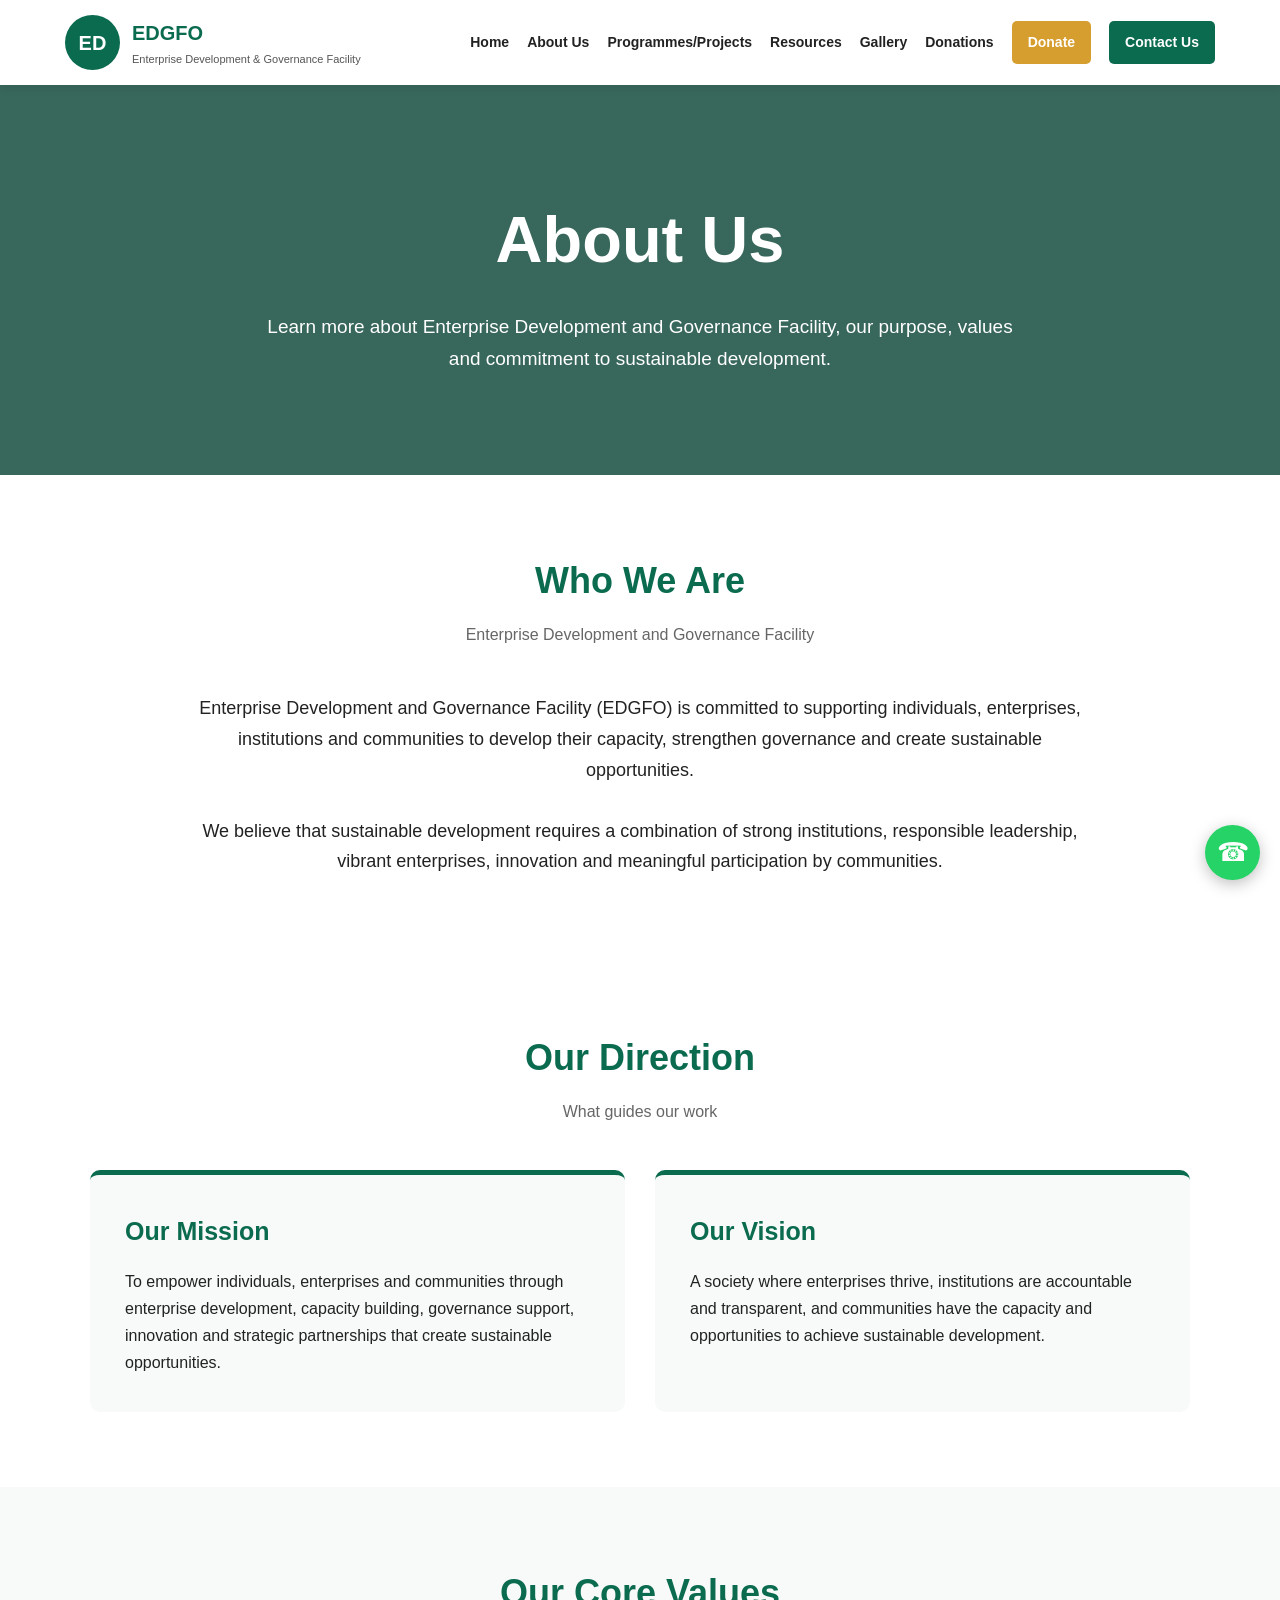
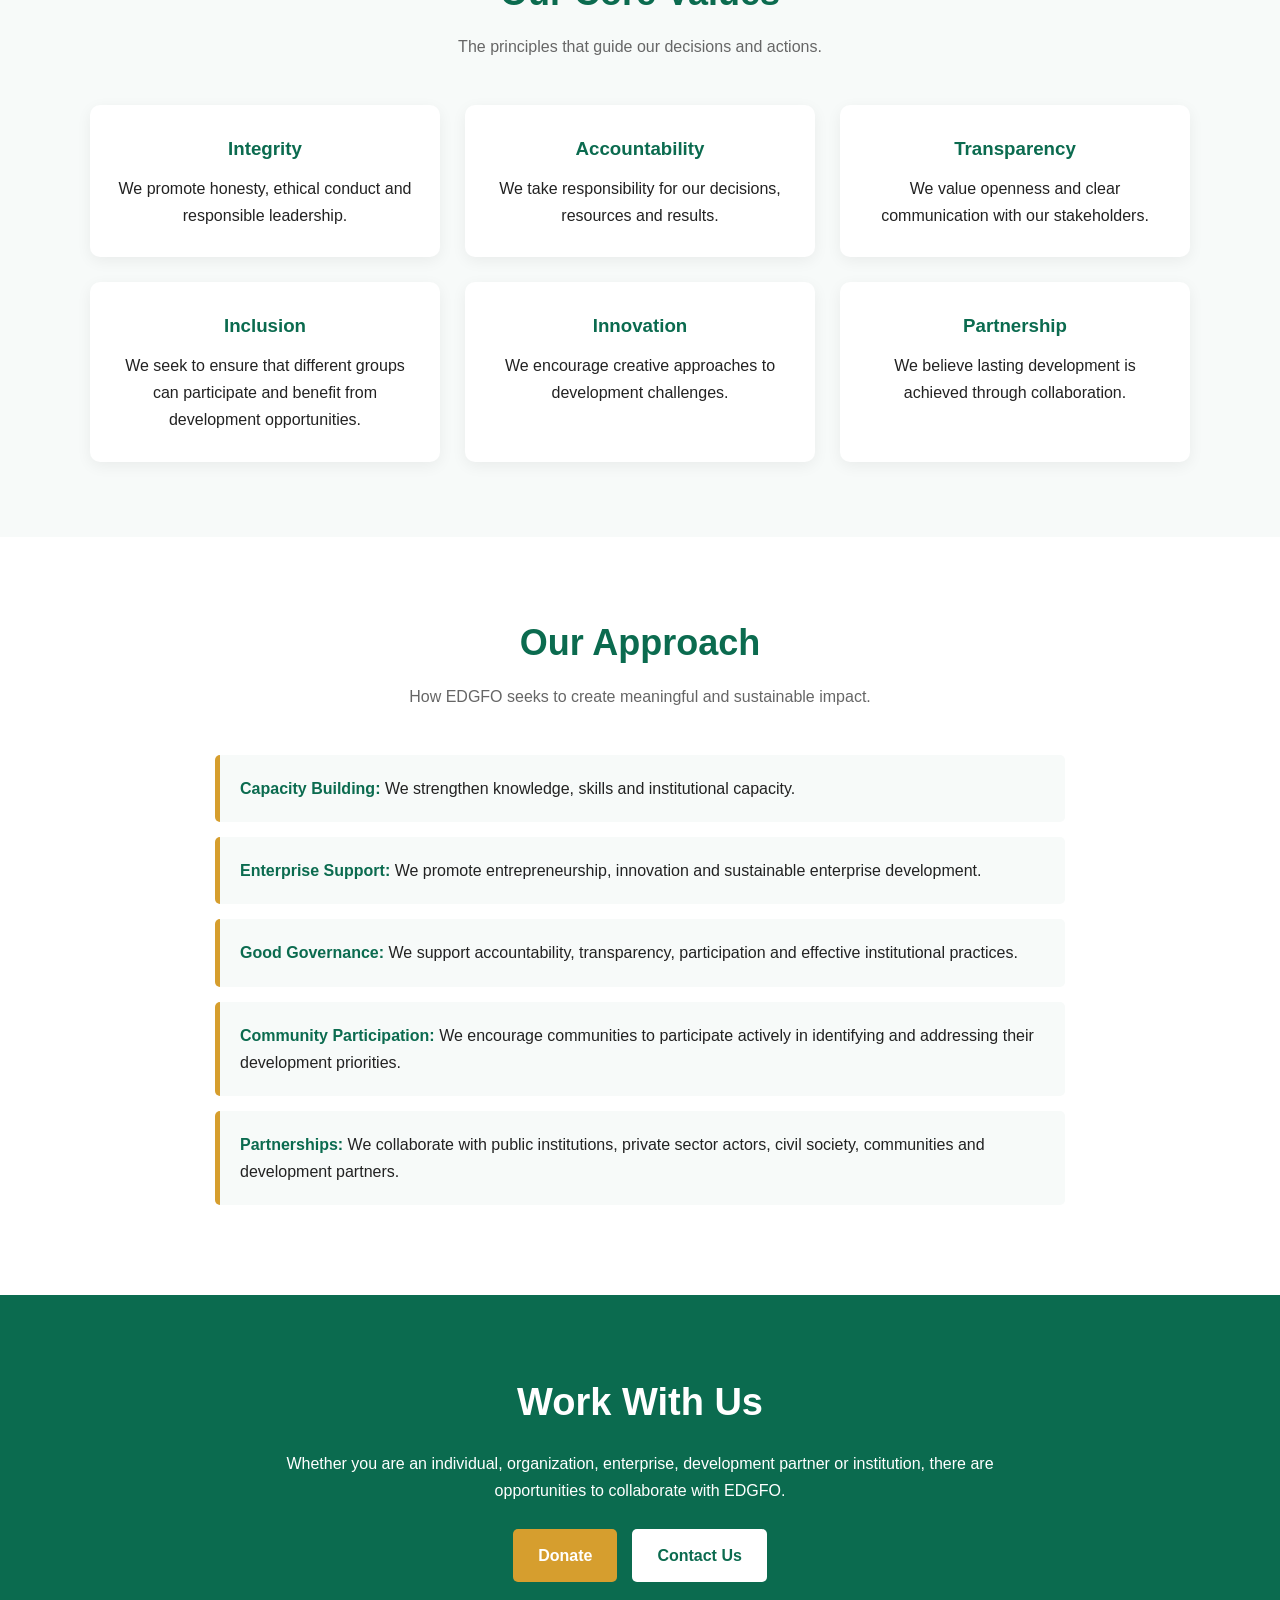
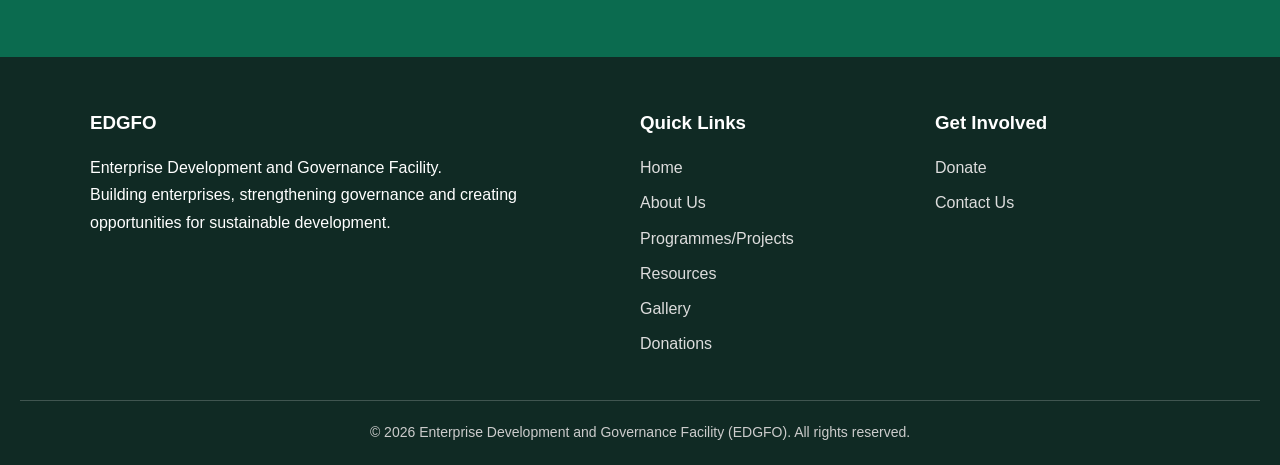
==== about us.html @ f031cdf5 "Create about us.html" ====
<!DOCTYPE html>
<html lang="en">
<head>
    <meta charset="UTF-8">
    <meta name="viewport" content="width=device-width, initial-scale=1.0">

    <title>About Us | EDGFO</title>

    <meta name="description" content="Learn about Enterprise Development and Governance Facility, our mission, vision, values and approach to sustainable development.">

    <style>
        * {
            margin: 0;
            padding: 0;
            box-sizing: border-box;
        }

        html {
            scroll-behavior: smooth;
        }

        body {
            font-family: Arial, Helvetica, sans-serif;
            line-height: 1.7;
            color: #222;
            background: #fff;
        }

        header {
            background: #fff;
            position: sticky;
            top: 0;
            z-index: 1000;
            box-shadow: 0 2px 10px rgba(0,0,0,0.08);
        }

        .header-container {
            max-width: 1200px;
            margin: auto;
            padding: 15px 25px;
            display: flex;
            align-items: center;
            justify-content: space-between;
        }

        .logo-area {
            display: flex;
            align-items: center;
            gap: 12px;
        }

        .logo {
            width: 55px;
            height: 55px;
            border-radius: 50%;
            background: #0b6b4f;
            color: white;
            display: flex;
            align-items: center;
            justify-content: center;
            font-size: 20px;
            font-weight: bold;
        }

        .brand {
            font-size: 20px;
            font-weight: bold;
            color: #0b6b4f;
        }

        .brand span {
            display: block;
            font-size: 11px;
            color: #555;
            font-weight: normal;
        }

        nav {
            display: flex;
            align-items: center;
            gap: 18px;
        }

        nav a {
            text-decoration: none;
            color: #222;
            font-weight: 600;
            font-size: 14px;
        }

        nav a:hover {
            color: #0b6b4f;
        }

        .cta {
            padding: 10px 16px;
            border-radius: 5px;
            color: white !important;
        }

        .donate {
            background: #d69e2e;
        }

        .contact {
            background: #0b6b4f;
        }

        .menu-toggle {
            display: none;
            font-size: 28px;
            cursor: pointer;
            border: none;
            background: transparent;
        }

        /* PAGE HERO */

        .page-hero {
            background:
                linear-gradient(rgba(0,60,45,0.78), rgba(0,60,45,0.78)),
                url("https://images.unsplash.com/photo-1529156069898-49953e39b3ac?auto=format&fit=crop&w=1600&q=80")
                center/cover no-repeat;

            color: white;
            text-align: center;
            padding: 100px 20px;
        }

        .page-hero h1 {
            font-size: clamp(40px, 6vw, 65px);
            margin-bottom: 15px;
        }

        .page-hero p {
            font-size: 19px;
            max-width: 750px;
            margin: auto;
        }

        /* GENERAL */

        section {
            padding: 75px 20px;
        }

        .container {
            max-width: 1100px;
            margin: auto;
        }

        .section-title {
            text-align: center;
            margin-bottom: 45px;
        }

        .section-title h2 {
            color: #0b6b4f;
            font-size: 36px;
            margin-bottom: 10px;
        }

        .section-title p {
            color: #666;
        }

        /* WHO WE ARE */

        .intro {
            background: #fff;
        }

        .intro-content {
            max-width: 900px;
            margin: auto;
            text-align: center;
            font-size: 18px;
        }

        /* MISSION VISION */

        .cards {
            display: grid;
            grid-template-columns: repeat(2, 1fr);
            gap: 30px;
        }

        .card {
            background: #f7faf9;
            padding: 35px;
            border-radius: 10px;
            border-top: 5px solid #0b6b4f;
        }

        .card h3 {
            color: #0b6b4f;
            font-size: 25px;
            margin-bottom: 15px;
        }

        /* VALUES */

        .values {
            background: #f7faf9;
        }

        .values-grid {
            display: grid;
            grid-template-columns: repeat(3, 1fr);
            gap: 25px;
        }

        .value {
            background: white;
            padding: 28px;
            text-align: center;
            border-radius: 10px;
            box-shadow: 0 4px 15px rgba(0,0,0,0.06);
        }

        .value h3 {
            color: #0b6b4f;
            margin-bottom: 10px;
        }

        /* APPROACH */

        .approach-list {
            max-width: 850px;
            margin: auto;
        }

        .approach-item {
            padding: 20px;
            margin-bottom: 15px;
            background: #f7faf9;
            border-left: 5px solid #d69e2e;
            border-radius: 5px;
        }

        .approach-item strong {
            color: #0b6b4f;
        }

        /* CTA */

        .cta-section {
            background: #0b6b4f;
            color: white;
            text-align: center;
        }

        .cta-section h2 {
            font-size: 38px;
            margin-bottom: 15px;
        }

        .cta-section p {
            max-width: 750px;
            margin: 0 auto 25px;
        }

        .cta-buttons {
            display: flex;
            justify-content: center;
            gap: 15px;
            flex-wrap: wrap;
        }

        .cta-buttons a {
            text-decoration: none;
            padding: 13px 25px;
            border-radius: 5px;
            font-weight: bold;
        }

        .cta-donate {
            background: #d69e2e;
            color: white;
        }

        .cta-contact {
            background: white;
            color: #0b6b4f;
        }

        /* FOOTER */

        footer {
            background: #102a24;
            color: white;
            padding: 50px 20px 20px;
        }

        .footer-grid {
            max-width: 1100px;
            margin: auto;
            display: grid;
            grid-template-columns: 2fr 1fr 1fr;
            gap: 40px;
        }

        footer h3 {
            margin-bottom: 15px;
        }

        footer a {
            color: #ddd;
            text-decoration: none;
            display: block;
            margin-bottom: 8px;
        }

        footer a:hover {
            color: white;
        }

        .copyright {
            text-align: center;
            border-top: 1px solid rgba(255,255,255,0.2);
            margin-top: 35px;
            padding-top: 20px;
            color: #ccc;
            font-size: 14px;
        }

        /* WHATSAPP */

        .whatsapp {
            position: fixed;
            right: 20px;
            bottom: 20px;
            width: 55px;
            height: 55px;
            border-radius: 50%;
            background: #25D366;
            color: white;
            display: flex;
            align-items: center;
            justify-content: center;
            text-decoration: none;
            font-size: 26px;
            z-index: 2000;
            box-shadow: 0 4px 15px rgba(0,0,0,0.25);
        }

        /* MOBILE */

        @media (max-width: 850px) {

            .menu-toggle {
                display: block;
            }

            nav {
                display: none;
                position: absolute;
                top: 85px;
                left: 0;
                width: 100%;
                background: white;
                padding: 20px;
                flex-direction: column;
                box-shadow: 0 5px 15px rgba(0,0,0,0.1);
            }

            nav.active {
                display: flex;
            }

            nav a {
                width: 100%;
                text-align: center;
                padding: 10px;
            }

            .cards,
            .values-grid,
            .footer-grid {
                grid-template-columns: 1fr;
            }

            .page-hero {
                padding: 80px 20px;
            }
        }
    </style>
</head>

<body>

<!-- HEADER -->

<header>

    <div class="header-container">

        <div class="logo-area">

            <div class="logo">ED</div>

            <div class="brand">
                EDGFO
                <span>Enterprise Development & Governance Facility</span>
            </div>

        </div>

        <button class="menu-toggle" onclick="toggleMenu()">☰</button>

        <nav id="mainNav">

            <a href="index.html">Home</a>

            <a href="about.html">About Us</a>

            <a href="programmes.html">Programmes/Projects</a>

            <a href="resources.html">Resources</a>

            <a href="gallery.html">Gallery</a>

            <a href="donations.html">Donations</a>

            <a href="donations.html" class="cta donate">Donate</a>

            <a href="contact.html" class="cta contact">Contact Us</a>

        </nav>

    </div>

</header>


<!-- PAGE HERO -->

<section class="page-hero">

    <h1>About Us</h1>

    <p>
        Learn more about Enterprise Development and Governance Facility,
        our purpose, values and commitment to sustainable development.
    </p>

</section>


<!-- WHO WE ARE -->

<section class="intro">

    <div class="container">

        <div class="section-title">

            <h2>Who We Are</h2>

            <p>Enterprise Development and Governance Facility</p>

        </div>

        <div class="intro-content">

            <p>
                Enterprise Development and Governance Facility (EDGFO) is
                committed to supporting individuals, enterprises,
                institutions and communities to develop their capacity,
                strengthen governance and create sustainable opportunities.
            </p>

            <br>

            <p>
                We believe that sustainable development requires a
                combination of strong institutions, responsible leadership,
                vibrant enterprises, innovation and meaningful participation
                by communities.
            </p>

        </div>

    </div>

</section>


<!-- MISSION AND VISION -->

<section>

    <div class="container">

        <div class="section-title">

            <h2>Our Direction</h2>

            <p>What guides our work</p>

        </div>

        <div class="cards">

            <div class="card">

                <h3>Our Mission</h3>

                <p>
                    To empower individuals, enterprises and communities
                    through enterprise development, capacity building,
                    governance support, innovation and strategic partnerships
                    that create sustainable opportunities.
                </p>

            </div>

            <div class="card">

                <h3>Our Vision</h3>

                <p>
                    A society where enterprises thrive, institutions are
                    accountable and transparent, and communities have the
                    capacity and opportunities to achieve sustainable
                    development.
                </p>

            </div>

        </div>

    </div>

</section>


<!-- VALUES -->

<section class="values">

    <div class="container">

        <div class="section-title">

            <h2>Our Core Values</h2>

            <p>
                The principles that guide our decisions and actions.
            </p>

        </div>

        <div class="values-grid">

            <div class="value">
                <h3>Integrity</h3>
                <p>
                    We promote honesty, ethical conduct and responsible
                    leadership.
                </p>
            </div>

            <div class="value">
                <h3>Accountability</h3>
                <p>
                    We take responsibility for our decisions, resources
                    and results.
                </p>
            </div>

            <div class="value">
                <h3>Transparency</h3>
                <p>
                    We value openness and clear communication with our
                    stakeholders.
                </p>
            </div>

            <div class="value">
                <h3>Inclusion</h3>
                <p>
                    We seek to ensure that different groups can participate
                    and benefit from development opportunities.
                </p>
            </div>

            <div class="value">
                <h3>Innovation</h3>
                <p>
                    We encourage creative approaches to development
                    challenges.
                </p>
            </div>

            <div class="value">
                <h3>Partnership</h3>
                <p>
                    We believe lasting development is achieved through
                    collaboration.
                </p>
            </div>

        </div>

    </div>

</section>


<!-- OUR APPROACH -->

<section>

    <div class="container">

        <div class="section-title">

            <h2>Our Approach</h2>

            <p>
                How EDGFO seeks to create meaningful and sustainable impact.
            </p>

        </div>

        <div class="approach-list">

            <div class="approach-item">
                <strong>Capacity Building:</strong>
                We strengthen knowledge, skills and institutional capacity.
            </div>

            <div class="approach-item">
                <strong>Enterprise Support:</strong>
                We promote entrepreneurship, innovation and sustainable
                enterprise development.
            </div>

            <div class="approach-item">
                <strong>Good Governance:</strong>
                We support accountability, transparency, participation and
                effective institutional practices.
            </div>

            <div class="approach-item">
                <strong>Community Participation:</strong>
                We encourage communities to participate actively in
                identifying and addressing their development priorities.
            </div>

            <div class="approach-item">
                <strong>Partnerships:</strong>
                We collaborate with public institutions, private sector
                actors, civil society, communities and development partners.
            </div>

        </div>

    </div>

</section>


<!-- CTA -->

<section class="cta-section">

    <div class="container">

        <h2>Work With Us</h2>

        <p>
            Whether you are an individual, organization, enterprise,
            development partner or institution, there are opportunities
            to collaborate with EDGFO.
        </p>

        <div class="cta-buttons">

            <a href="donations.html" class="cta-donate">
                Donate
            </a>

            <a href="contact.html" class="cta-contact">
                Contact Us
            </a>

        </div>

    </div>

</section>


<!-- FOOTER -->

<footer>

    <div class="footer-grid">

        <div>

            <h3>EDGFO</h3>

            <p>
                Enterprise Development and Governance Facility.
            </p>

            <p>
                Building enterprises, strengthening governance and creating
                opportunities for sustainable development.
            </p>

        </div>

        <div>

            <h3>Quick Links</h3>

            <a href="index.html">Home</a>
            <a href="about.html">About Us</a>
            <a href="programmes.html">Programmes/Projects</a>
            <a href="resources.html">Resources</a>
            <a href="gallery.html">Gallery</a>
            <a href="donations.html">Donations</a>

        </div>

        <div>

            <h3>Get Involved</h3>

            <a href="donations.html">Donate</a>
            <a href="contact.html">Contact Us</a>

        </div>

    </div>

    <div class="copyright">

        © 2026 Enterprise Development and Governance Facility (EDGFO).
        All rights reserved.

    </div>

</footer>


<!-- WHATSAPP -->

<a
    class="whatsapp"
    href="https://wa.me/"
    target="_blank"
    aria-label="Contact EDGFO on WhatsApp"
>
    ☎
</a>


<script>

function toggleMenu() {

    const nav = document.getElementById("mainNav");

    nav.classList.toggle("active");

}

</script>

</body>
</html>
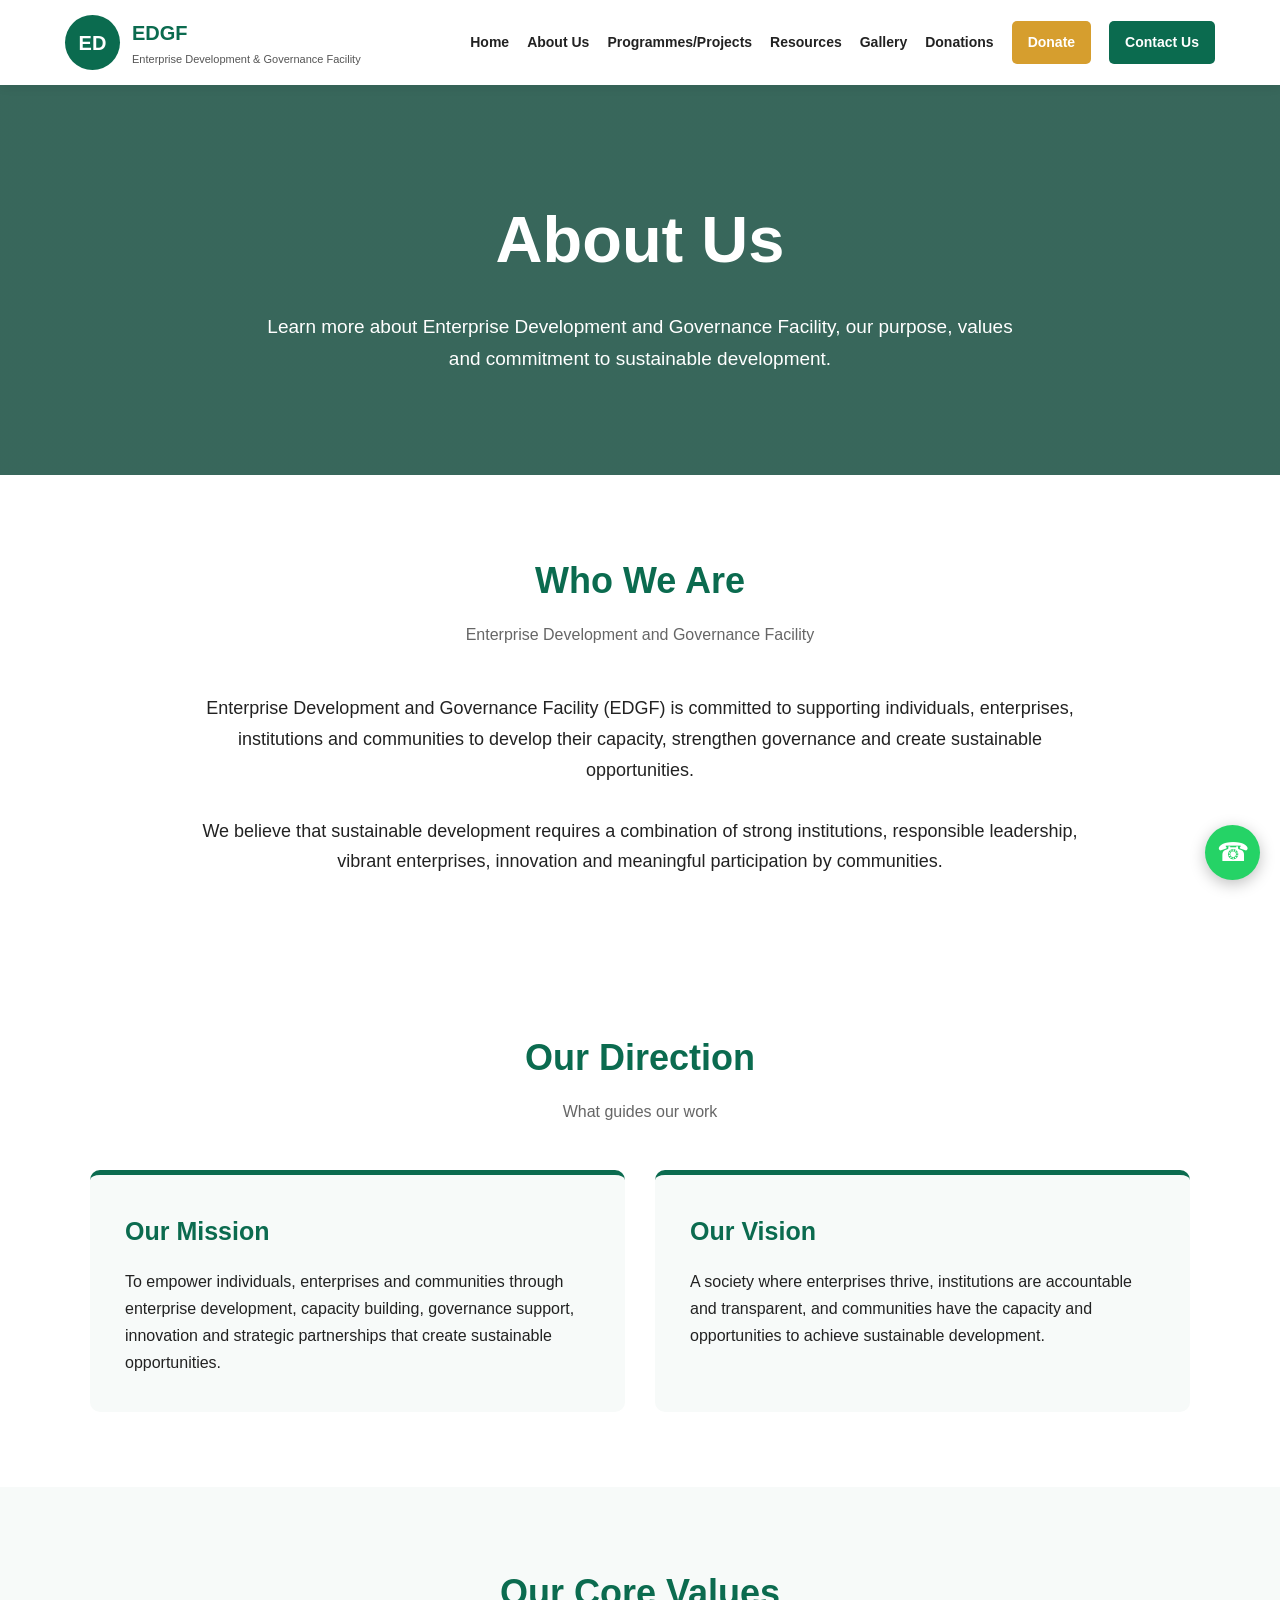
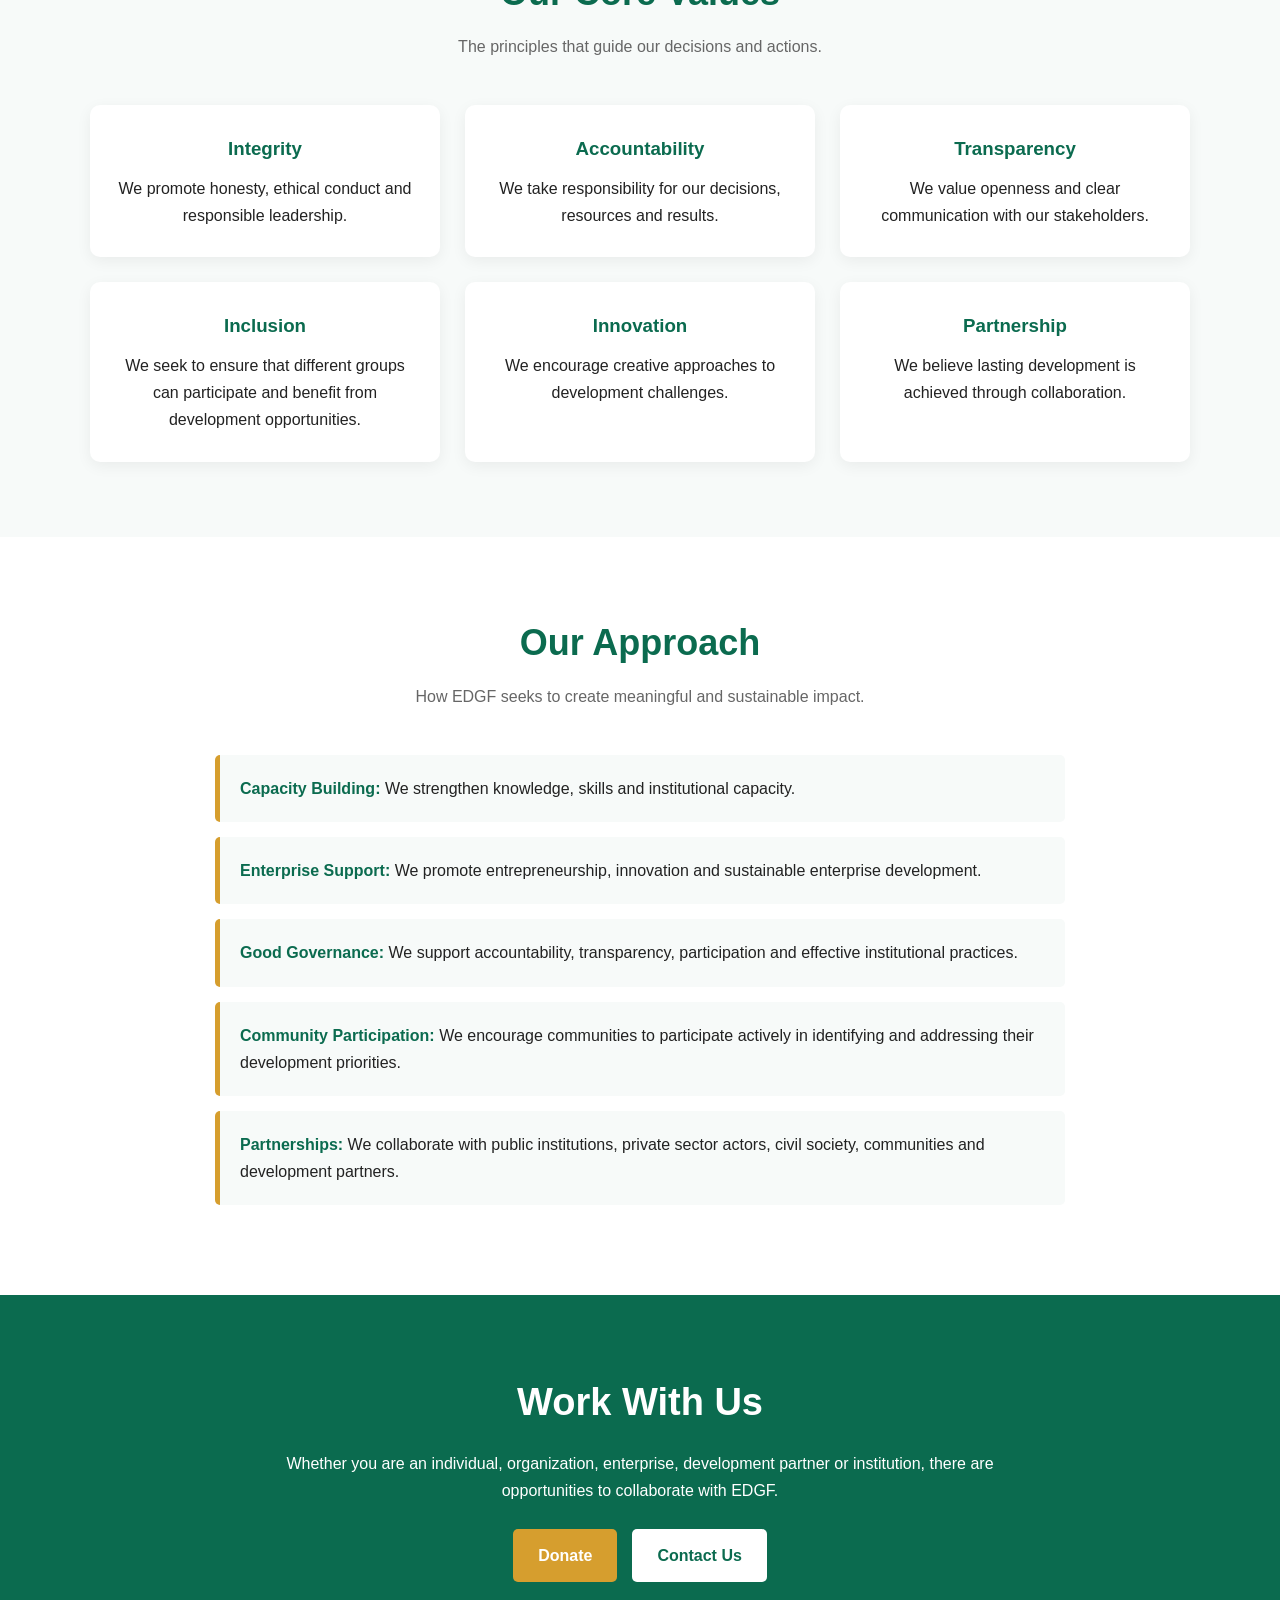
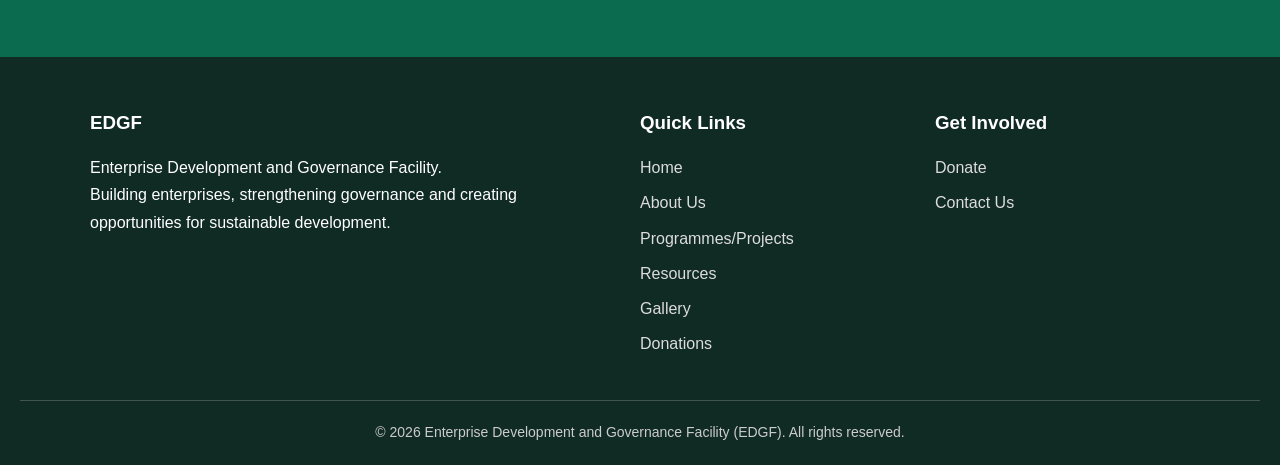
==== commit 6caff63f: "Update about us.html" ====
--- a/about us.html
+++ b/about us.html
@@ -4,7 +4,7 @@
     <meta charset="UTF-8">
     <meta name="viewport" content="width=device-width, initial-scale=1.0">
 
-    <title>About Us | EDGFO</title>
+    <title>About Us | EDGF</title>
 
     <meta name="description" content="Learn about Enterprise Development and Governance Facility, our mission, vision, values and approach to sustainable development.">
 
@@ -400,7 +400,7 @@
             <div class="logo">ED</div>
 
             <div class="brand">
-                EDGFO
+                EDGF
                 <span>Enterprise Development & Governance Facility</span>
             </div>
 
@@ -464,7 +464,7 @@
         <div class="intro-content">
 
             <p>
-                Enterprise Development and Governance Facility (EDGFO) is
+                Enterprise Development and Governance Facility (EDGF) is
                 committed to supporting individuals, enterprises,
                 institutions and communities to develop their capacity,
                 strengthen governance and create sustainable opportunities.
@@ -619,7 +619,7 @@
             <h2>Our Approach</h2>
 
             <p>
-                How EDGFO seeks to create meaningful and sustainable impact.
+                How EDGF seeks to create meaningful and sustainable impact.
             </p>
 
         </div>
@@ -673,7 +673,7 @@
         <p>
             Whether you are an individual, organization, enterprise,
             development partner or institution, there are opportunities
-            to collaborate with EDGFO.
+            to collaborate with EDGF.
         </p>
 
         <div class="cta-buttons">
@@ -701,7 +701,7 @@
 
         <div>
 
-            <h3>EDGFO</h3>
+            <h3>EDGF</h3>
 
             <p>
                 Enterprise Development and Governance Facility.
@@ -740,7 +740,7 @@
 
     <div class="copyright">
 
-        © 2026 Enterprise Development and Governance Facility (EDGFO).
+        © 2026 Enterprise Development and Governance Facility (EDGF).
         All rights reserved.
 
     </div>
@@ -754,7 +754,7 @@
     class="whatsapp"
     href="https://wa.me/"
     target="_blank"
-    aria-label="Contact EDGFO on WhatsApp"
+    aria-label="Contact EDGF on WhatsApp"
 >
     ☎
 </a>
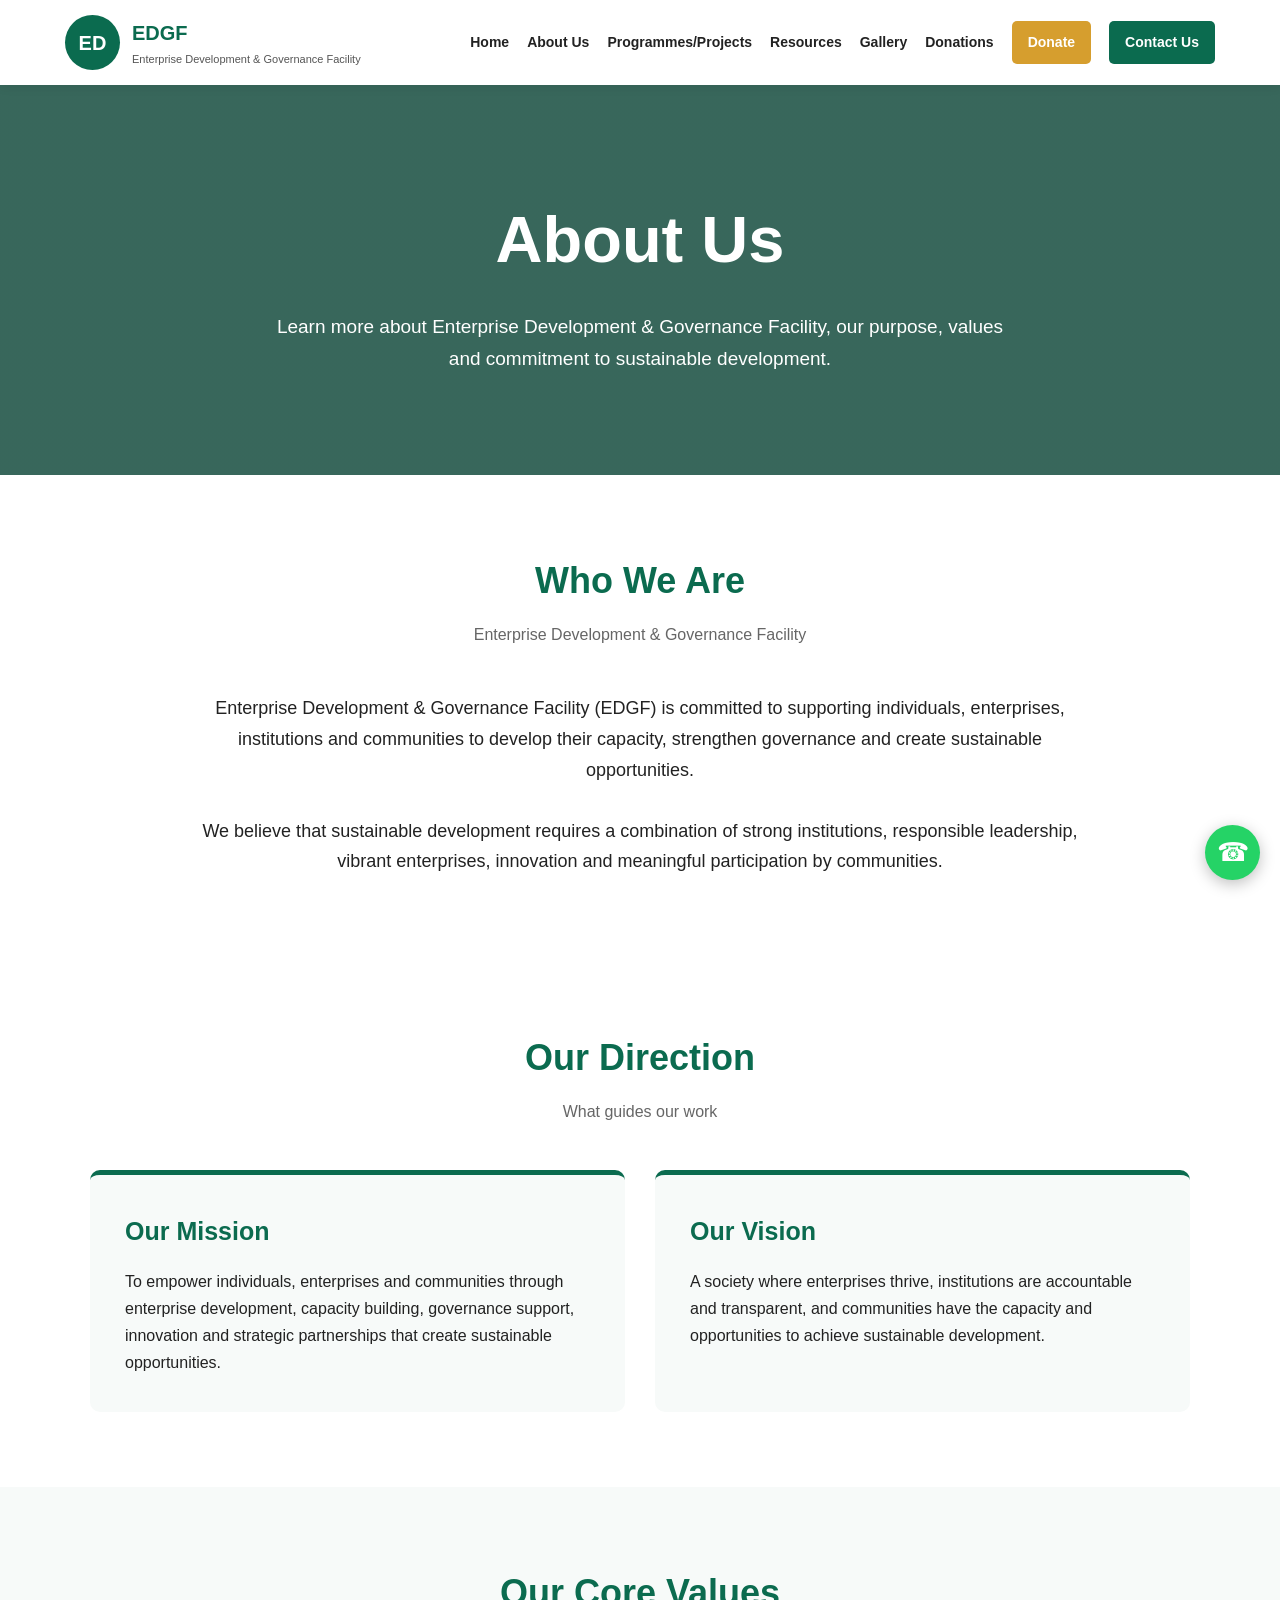
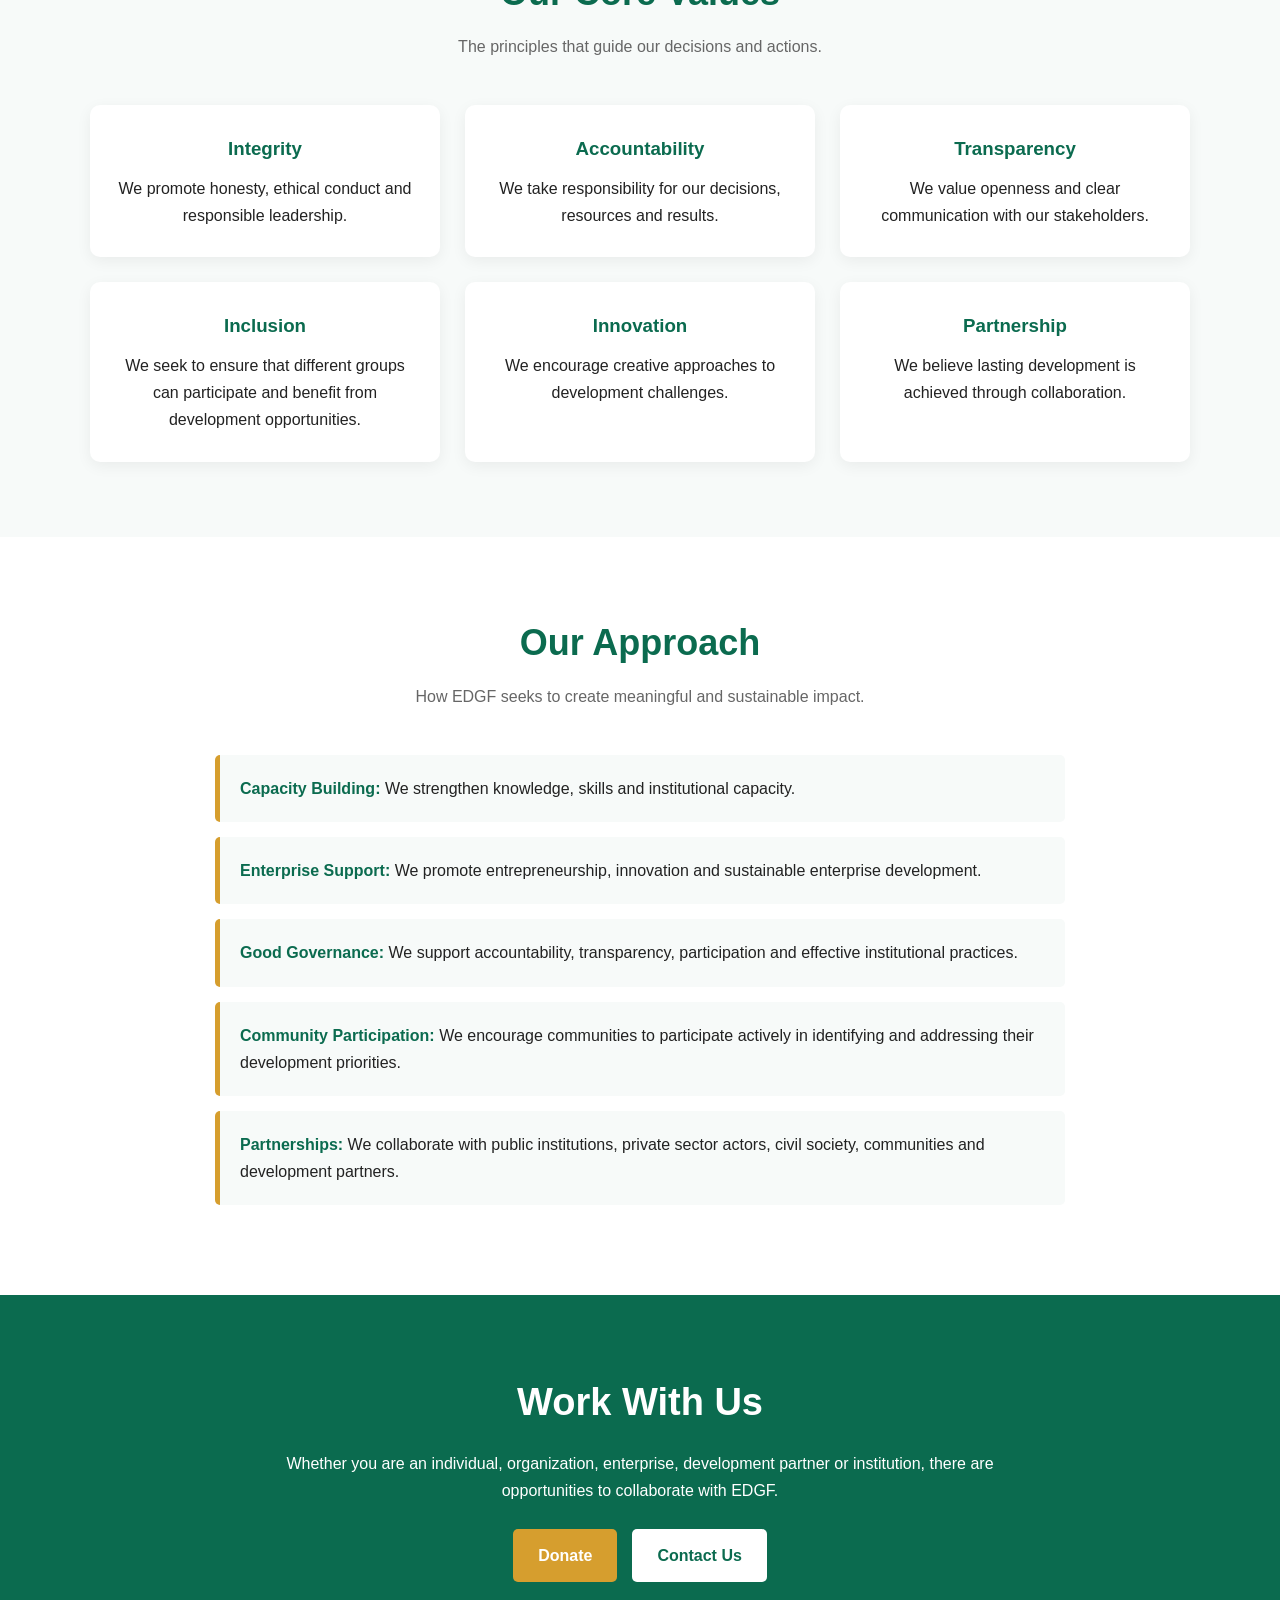
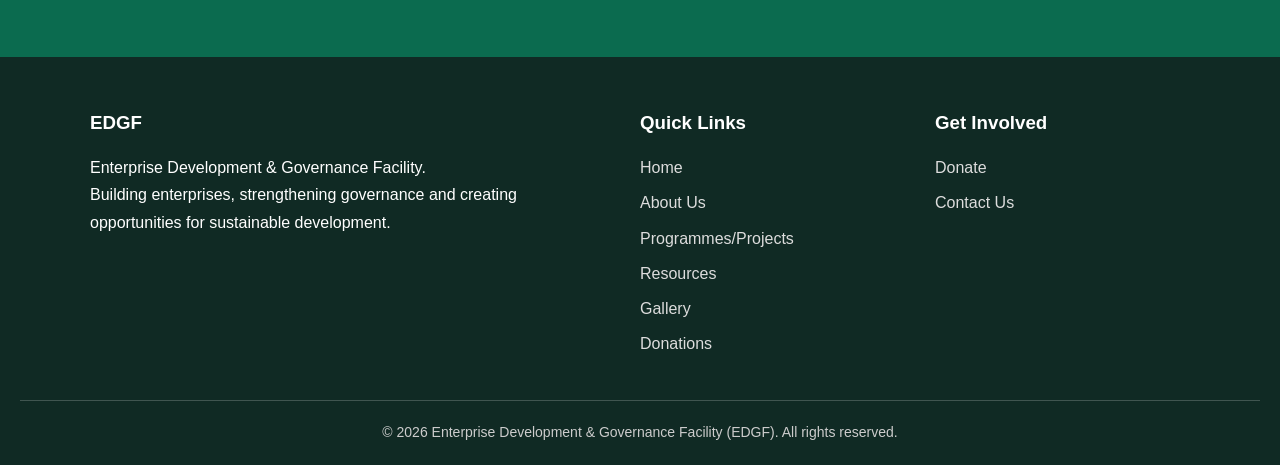
==== commit e23ada30: "Update about us.html" ====
--- a/about us.html
+++ b/about us.html
@@ -6,7 +6,7 @@
 
     <title>About Us | EDGF</title>
 
-    <meta name="description" content="Learn about Enterprise Development and Governance Facility, our mission, vision, values and approach to sustainable development.">
+    <meta name="description" content="Learn about Enterprise Development & Governance Facility, our mission, vision, values and approach to sustainable development.">
 
     <style>
         * {
@@ -440,7 +440,7 @@
     <h1>About Us</h1>
 
     <p>
-        Learn more about Enterprise Development and Governance Facility,
+        Learn more about Enterprise Development & Governance Facility,
         our purpose, values and commitment to sustainable development.
     </p>
 
@@ -457,14 +457,14 @@
 
             <h2>Who We Are</h2>
 
-            <p>Enterprise Development and Governance Facility</p>
+            <p>Enterprise Development & Governance Facility</p>
 
         </div>
 
         <div class="intro-content">
 
             <p>
-                Enterprise Development and Governance Facility (EDGF) is
+                Enterprise Development & Governance Facility (EDGF) is
                 committed to supporting individuals, enterprises,
                 institutions and communities to develop their capacity,
                 strengthen governance and create sustainable opportunities.
@@ -704,7 +704,7 @@
             <h3>EDGF</h3>
 
             <p>
-                Enterprise Development and Governance Facility.
+                Enterprise Development & Governance Facility.
             </p>
 
             <p>
@@ -740,7 +740,7 @@
 
     <div class="copyright">
 
-        © 2026 Enterprise Development and Governance Facility (EDGF).
+        © 2026 Enterprise Development & Governance Facility (EDGF).
         All rights reserved.
 
     </div>
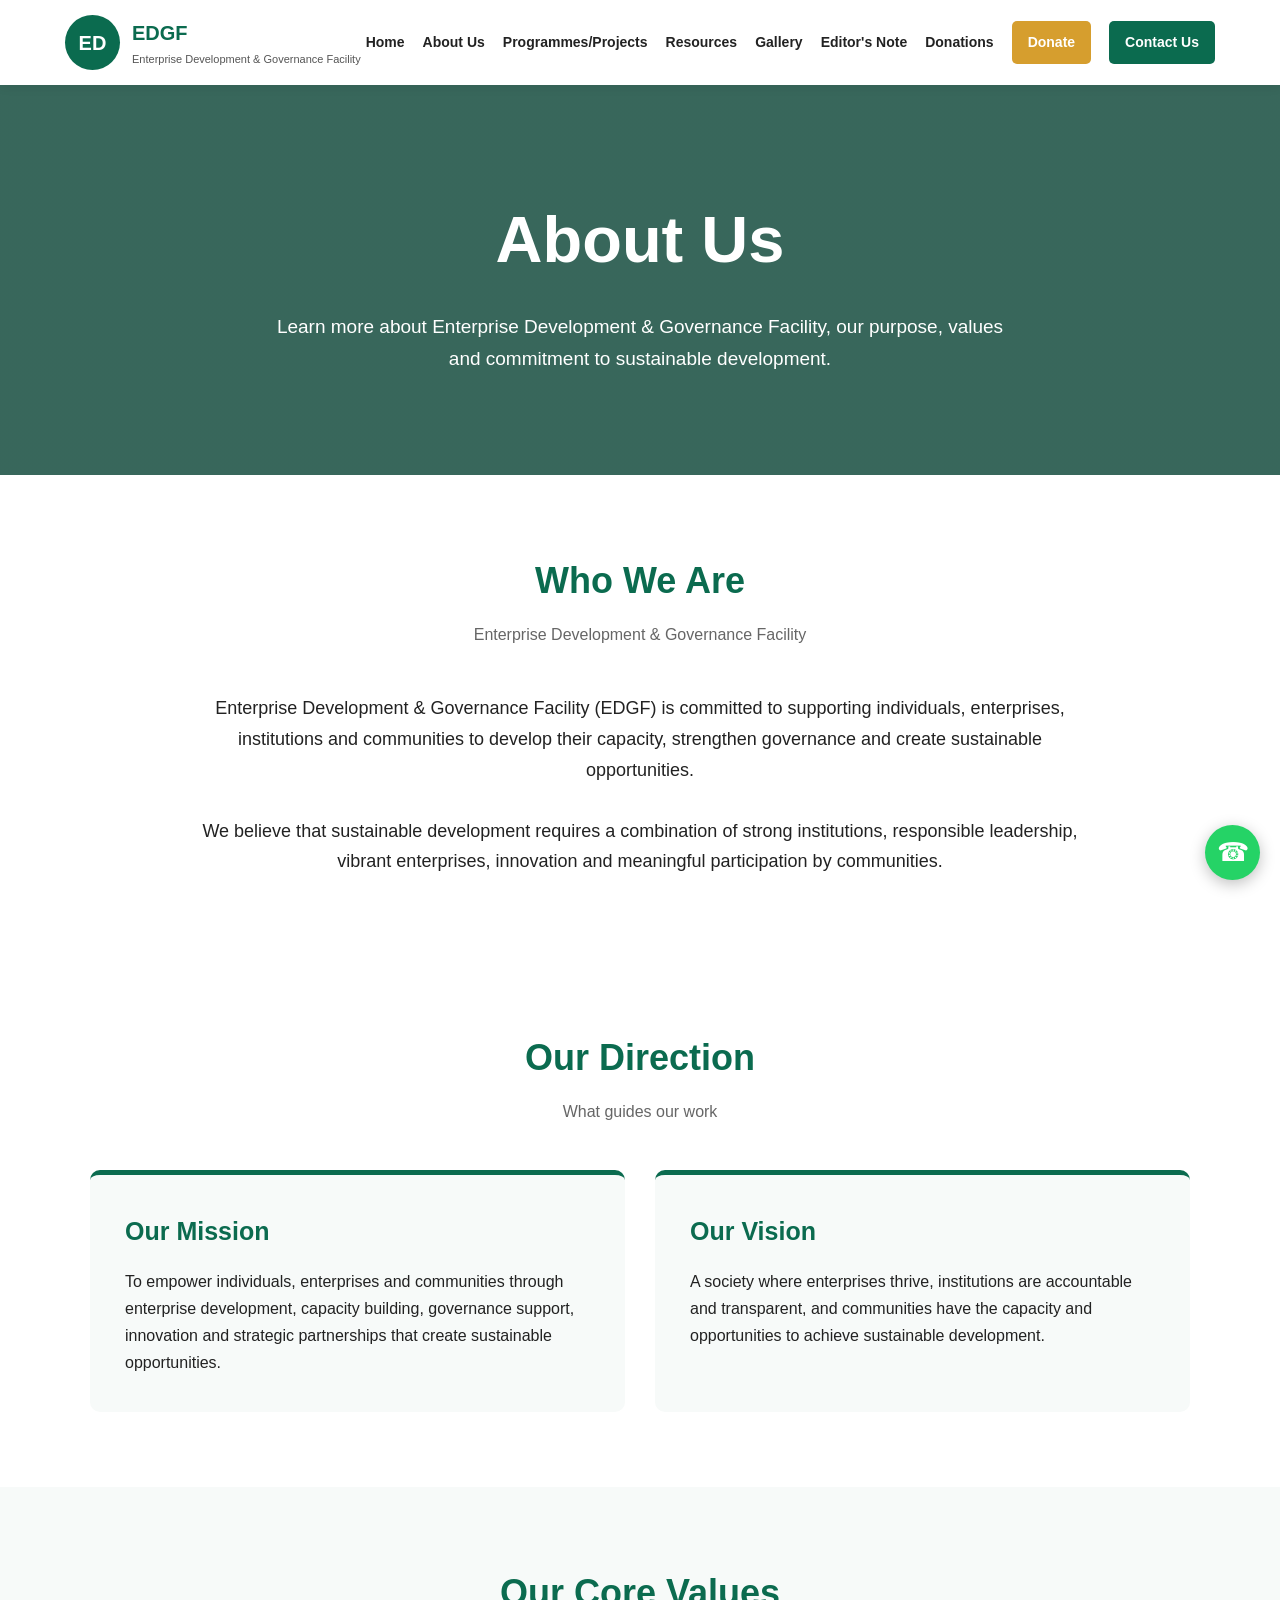
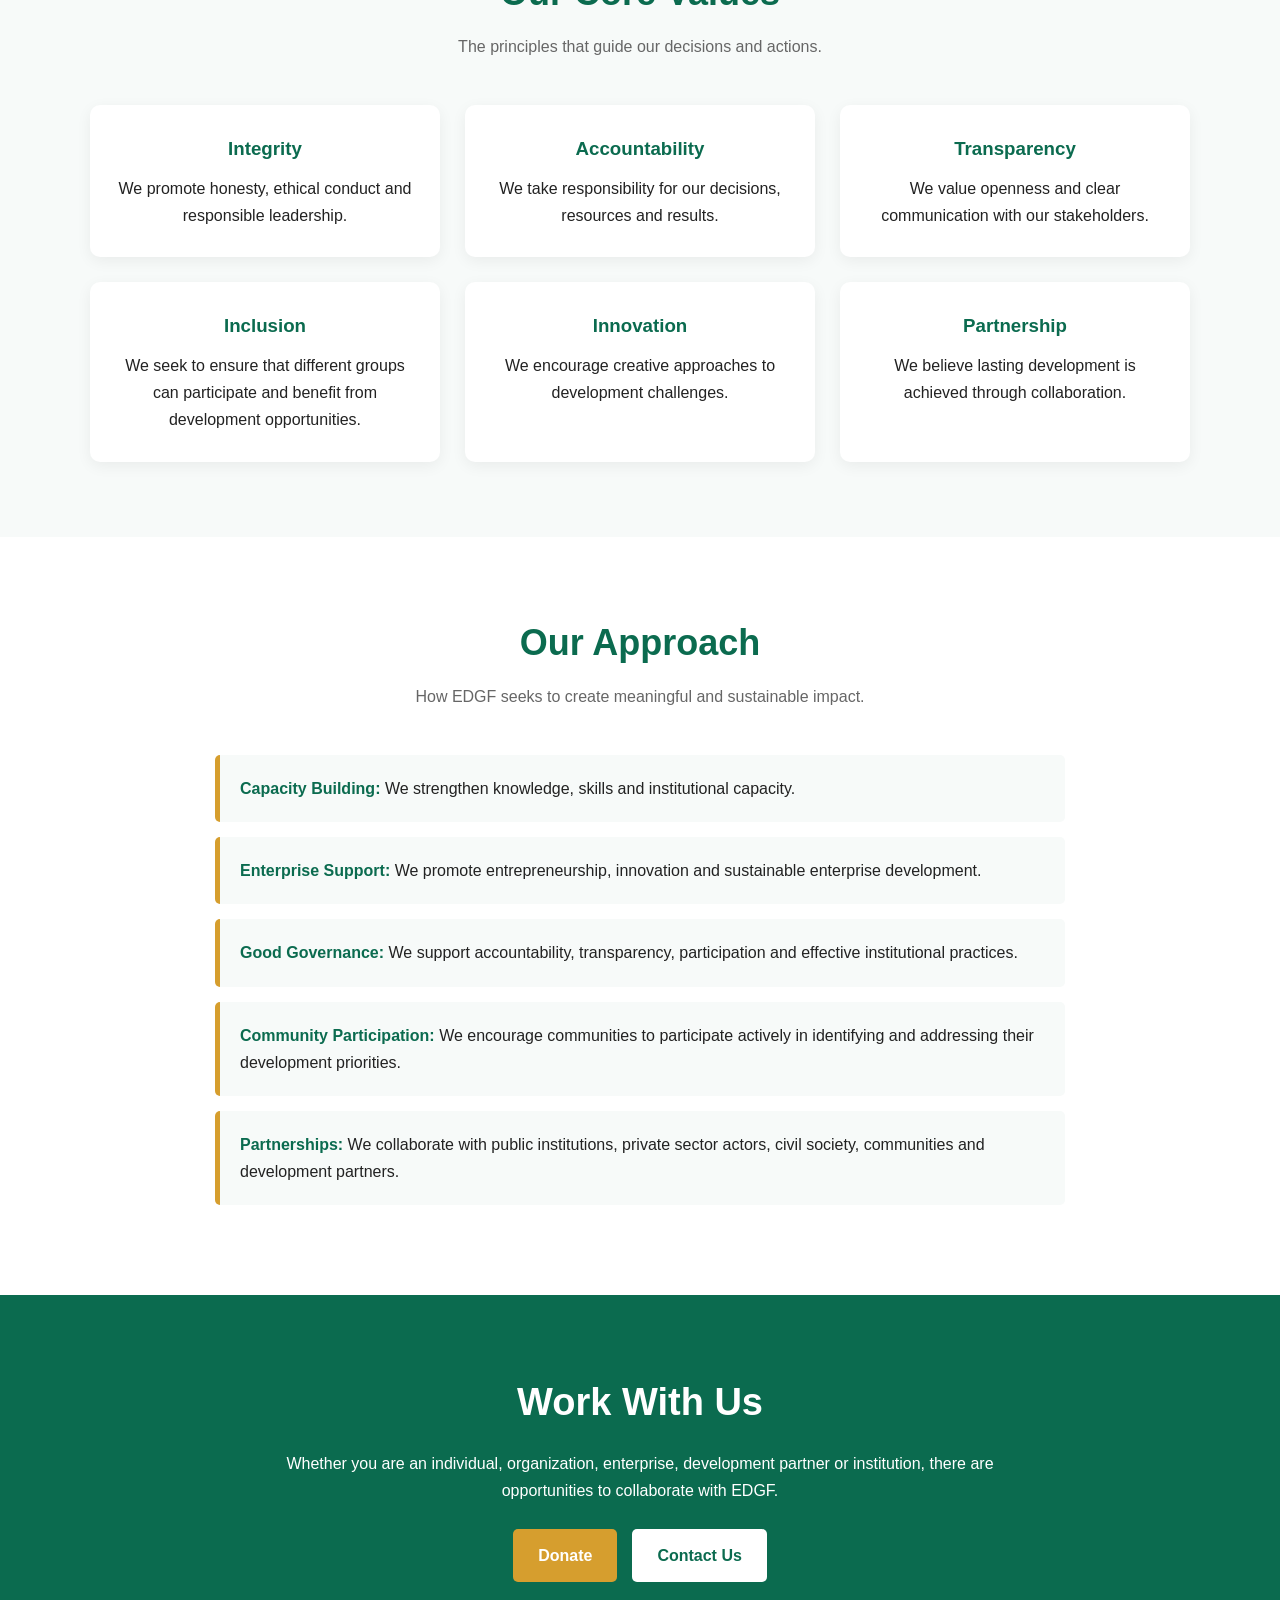
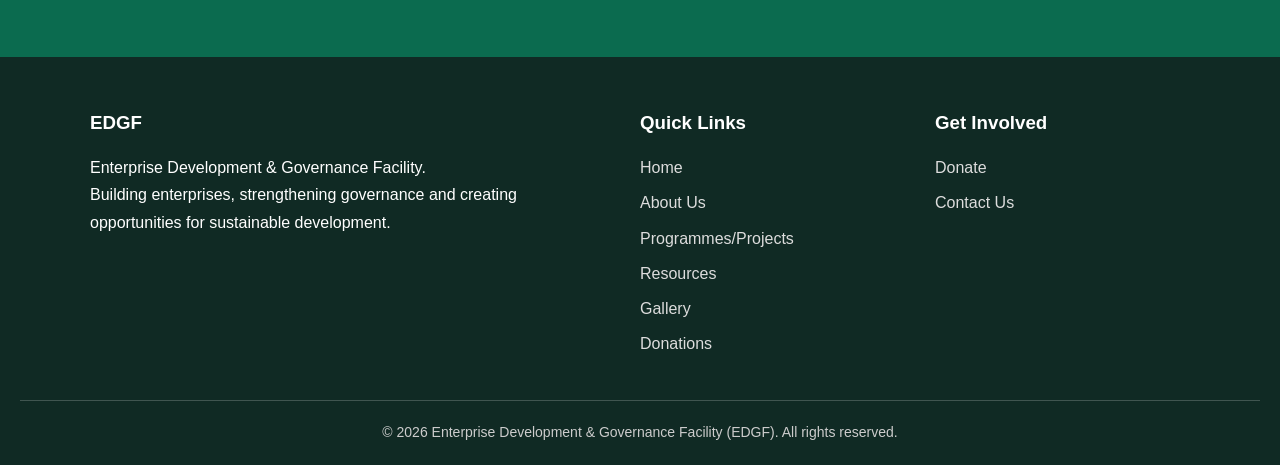
==== commit 879ddf6c: "Update about us.html" ====
--- a/about us.html
+++ b/about us.html
@@ -419,7 +419,9 @@
             <a href="resources.html">Resources</a>
 
             <a href="gallery.html">Gallery</a>
-
+            
+            <a href="editors-note.html">Editor's Note</a>
+            
             <a href="donations.html">Donations</a>
 
             <a href="donations.html" class="cta donate">Donate</a>
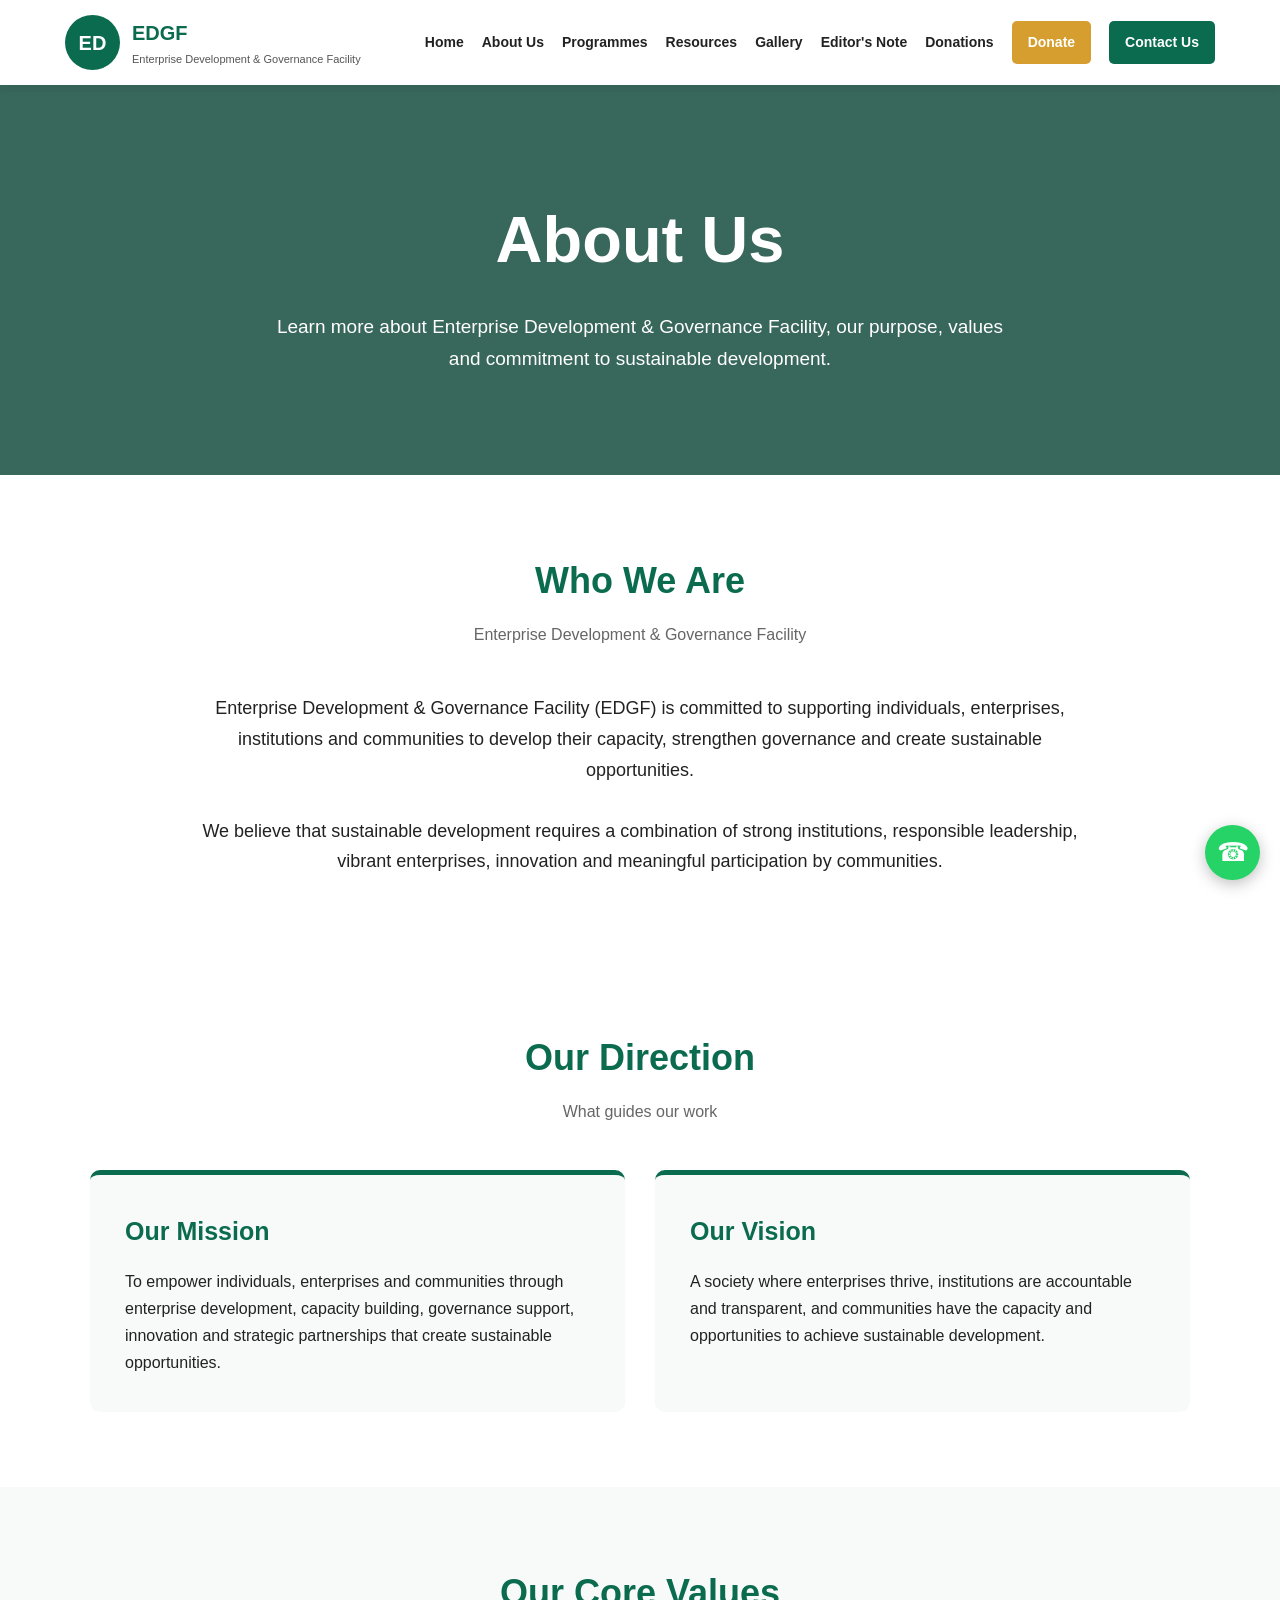
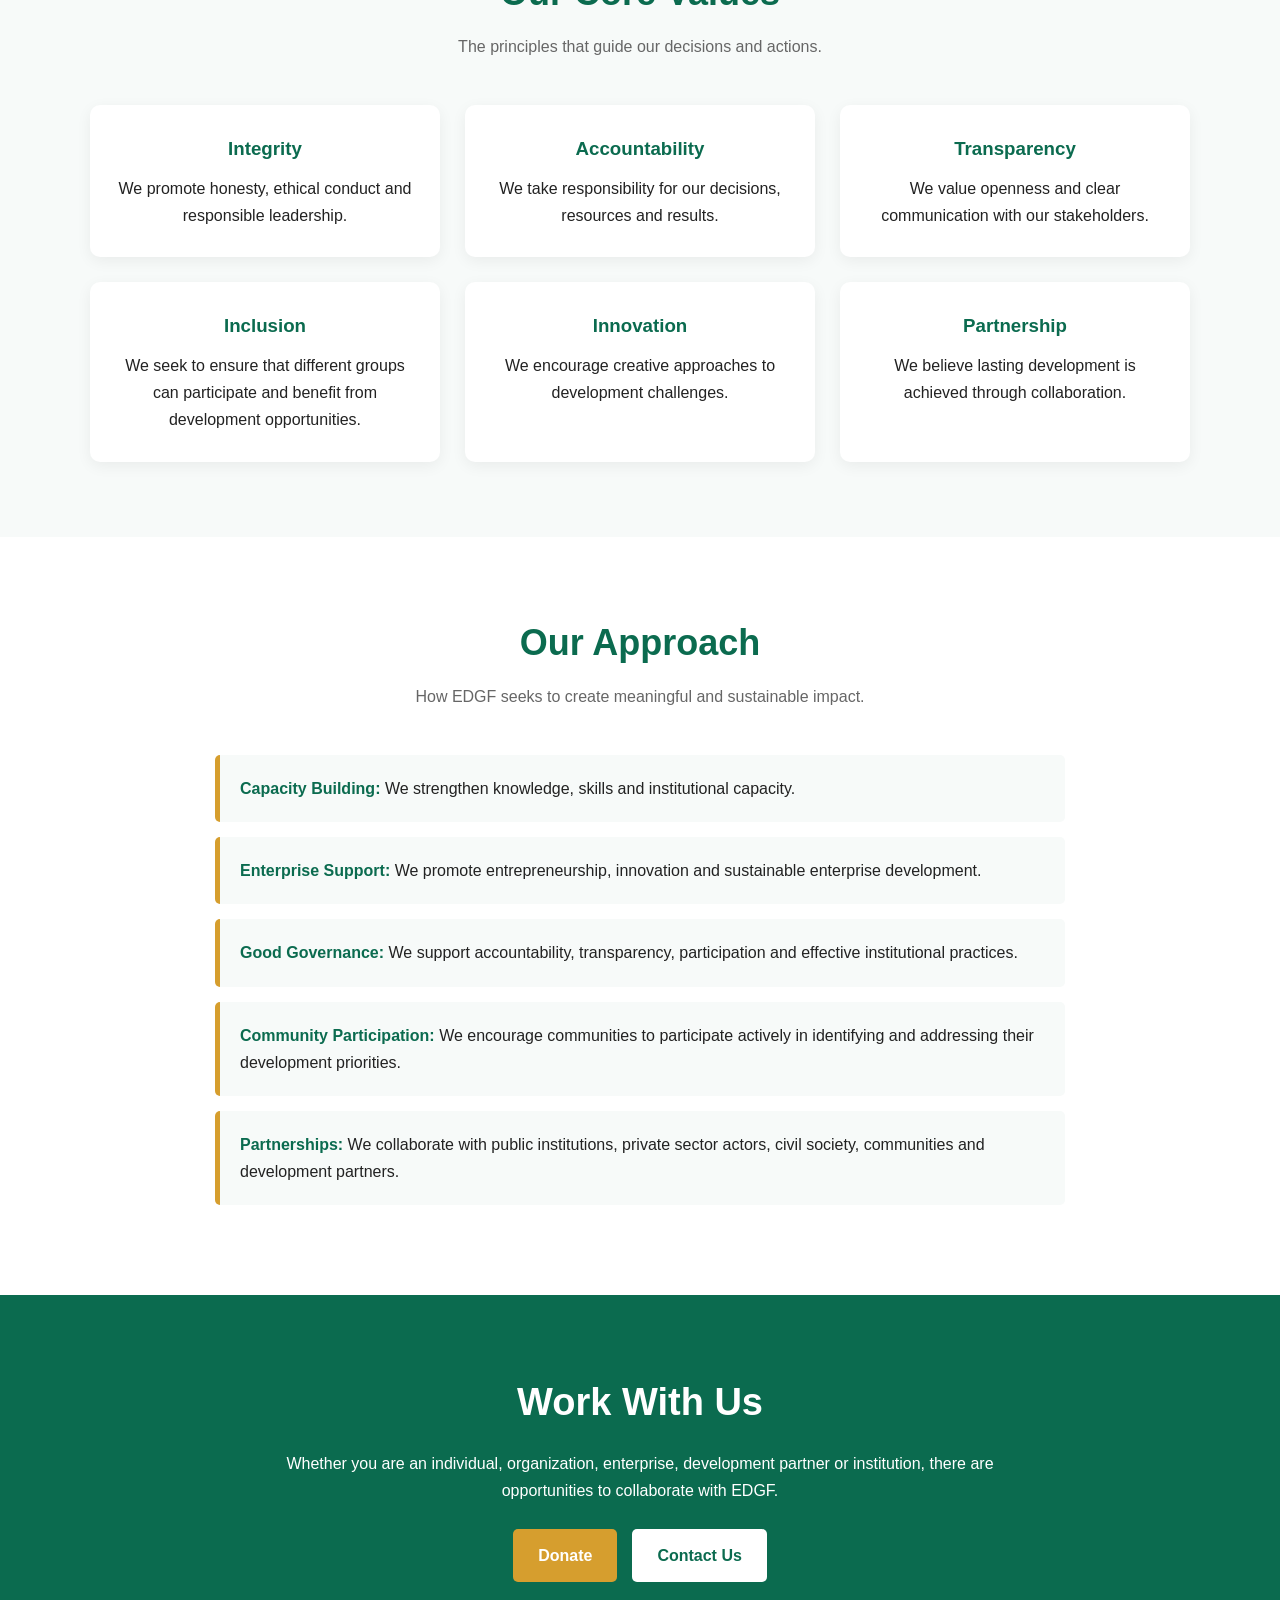
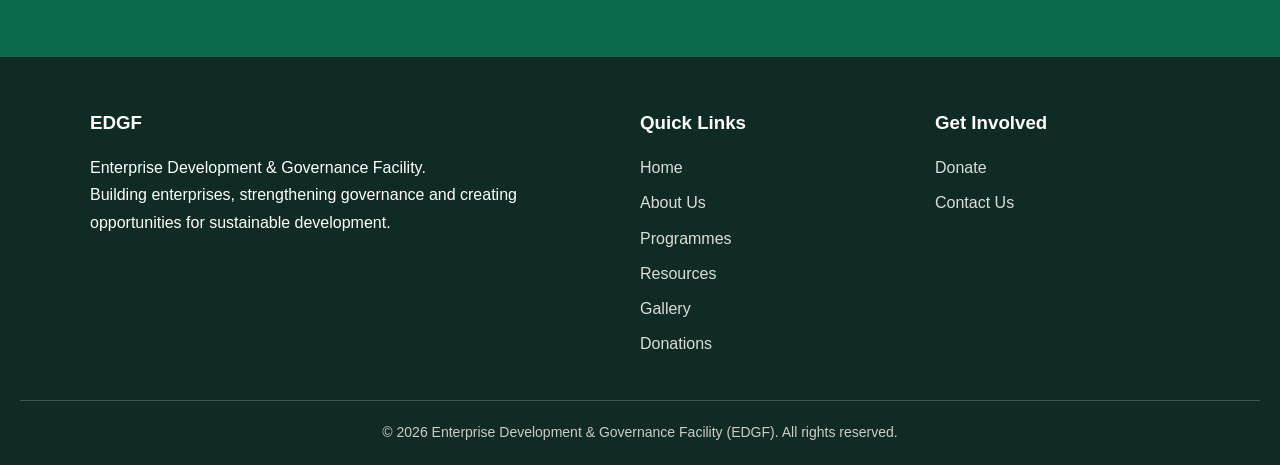
==== commit a04fe88a: "Simplify link text for Programmes section" ====
--- a/about us.html
+++ b/about us.html
@@ -414,7 +414,7 @@
 
             <a href="about.html">About Us</a>
 
-            <a href="programmes.html">Programmes/Projects</a>
+            <a href="programmes.html">Programmes</a>
 
             <a href="resources.html">Resources</a>
 
@@ -722,7 +722,7 @@
 
             <a href="index.html">Home</a>
             <a href="about.html">About Us</a>
-            <a href="programmes.html">Programmes/Projects</a>
+            <a href="programmes.html">Programmes</a>
             <a href="resources.html">Resources</a>
             <a href="gallery.html">Gallery</a>
             <a href="donations.html">Donations</a>
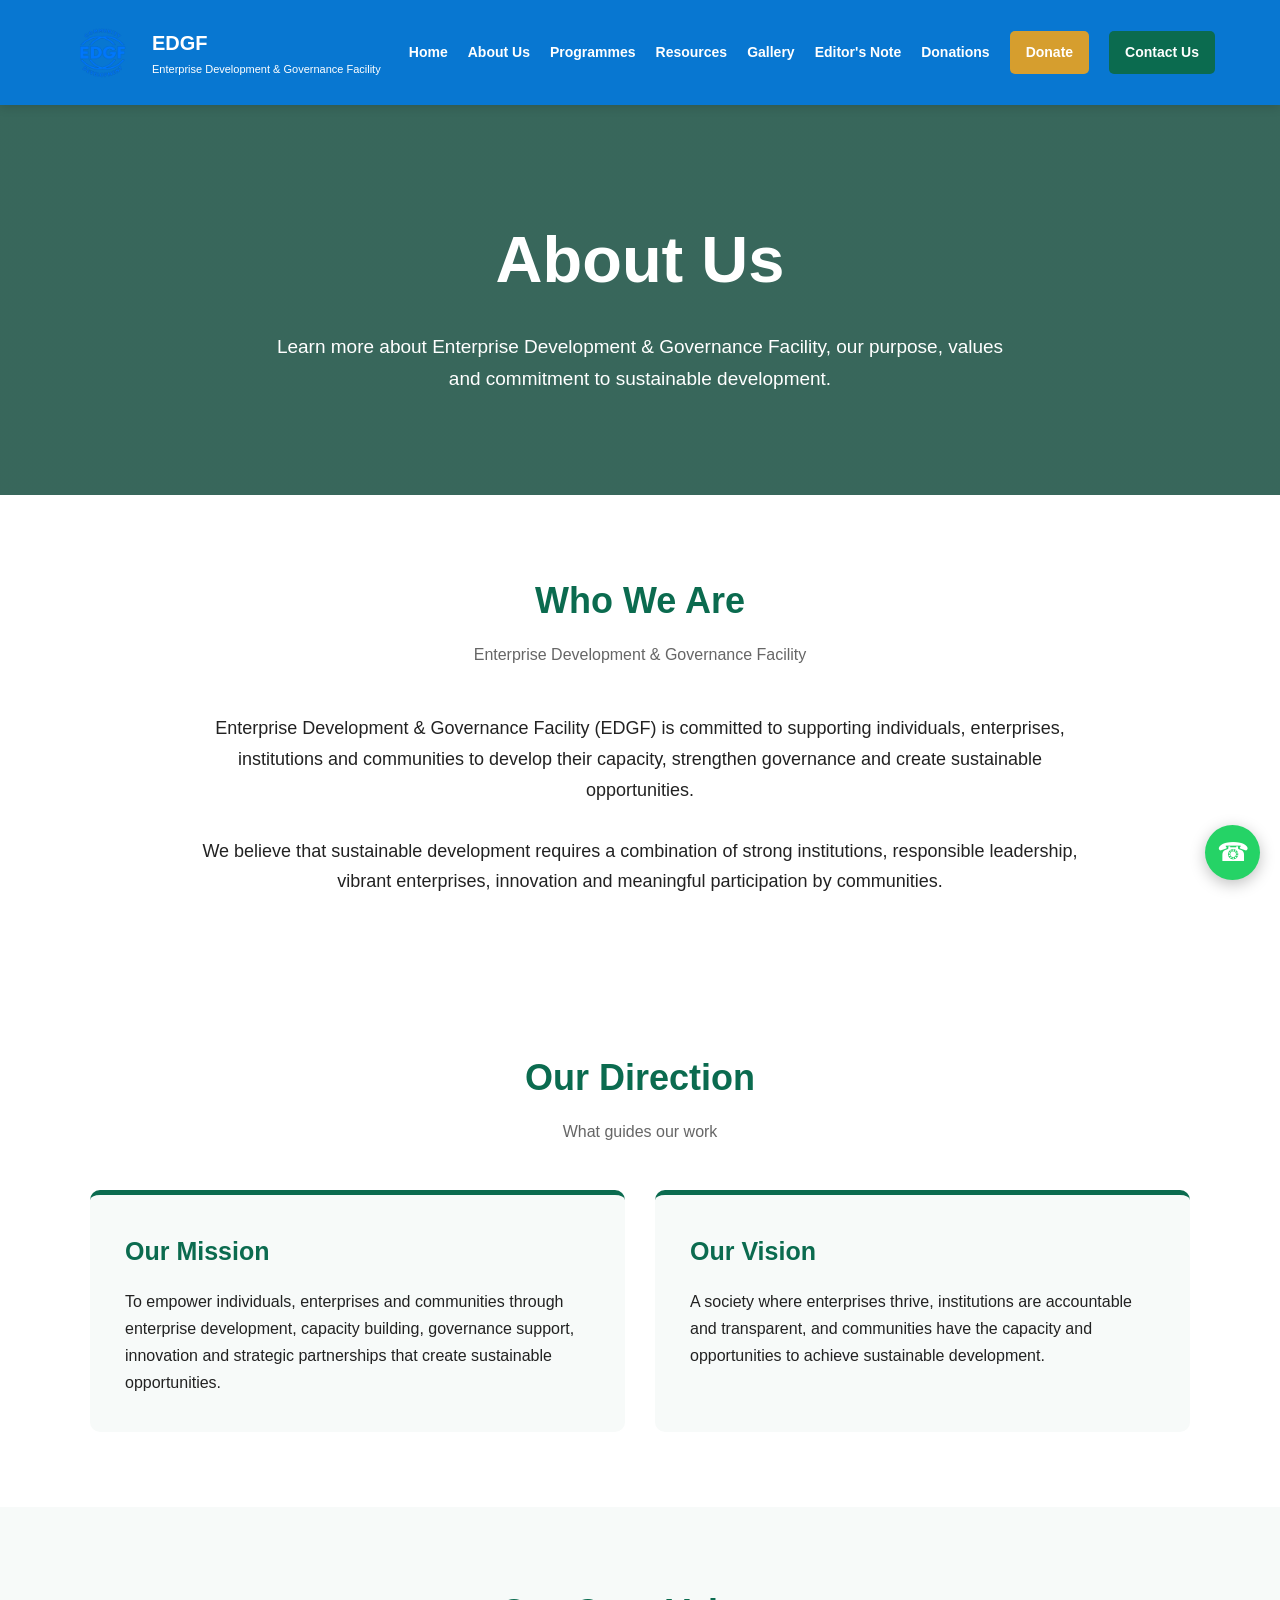
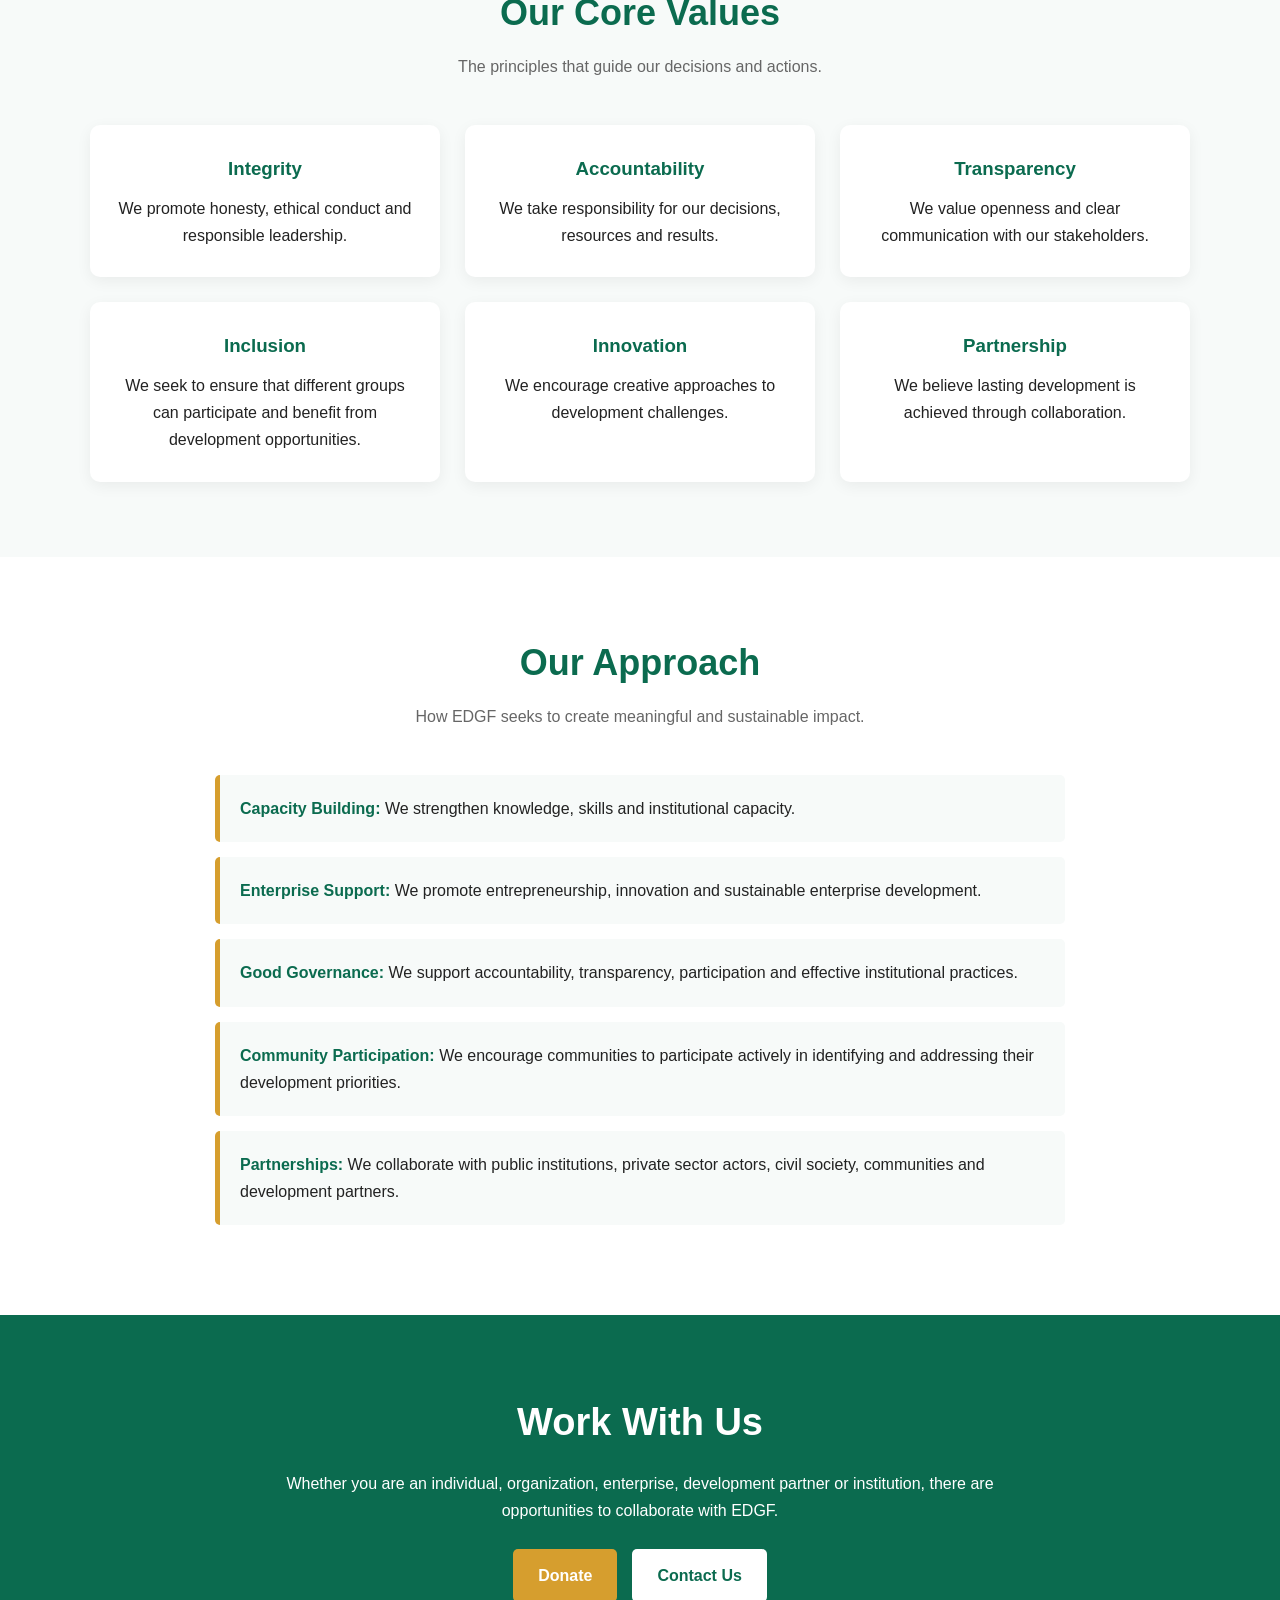
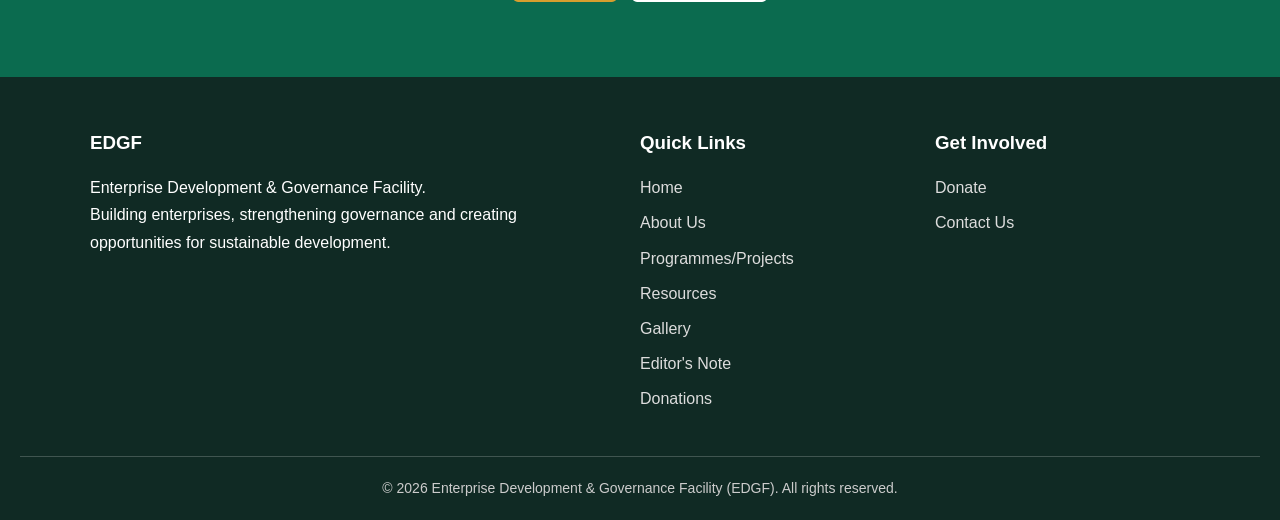
==== commit fd41e4e0: "Update about us.html" ====
--- a/about us.html
+++ b/about us.html
@@ -8,6 +8,8 @@
 
     <meta name="description" content="Learn about Enterprise Development & Governance Facility, our mission, vision, values and approach to sustainable development.">
 
+    <link rel="stylesheet" href="style.css">
+
     <style>
         * {
             margin: 0;
@@ -24,94 +26,6 @@
             line-height: 1.7;
             color: #222;
             background: #fff;
-        }
-
-        header {
-            background: #fff;
-            position: sticky;
-            top: 0;
-            z-index: 1000;
-            box-shadow: 0 2px 10px rgba(0,0,0,0.08);
-        }
-
-        .header-container {
-            max-width: 1200px;
-            margin: auto;
-            padding: 15px 25px;
-            display: flex;
-            align-items: center;
-            justify-content: space-between;
-        }
-
-        .logo-area {
-            display: flex;
-            align-items: center;
-            gap: 12px;
-        }
-
-        .logo {
-            width: 55px;
-            height: 55px;
-            border-radius: 50%;
-            background: #0b6b4f;
-            color: white;
-            display: flex;
-            align-items: center;
-            justify-content: center;
-            font-size: 20px;
-            font-weight: bold;
-        }
-
-        .brand {
-            font-size: 20px;
-            font-weight: bold;
-            color: #0b6b4f;
-        }
-
-        .brand span {
-            display: block;
-            font-size: 11px;
-            color: #555;
-            font-weight: normal;
-        }
-
-        nav {
-            display: flex;
-            align-items: center;
-            gap: 18px;
-        }
-
-        nav a {
-            text-decoration: none;
-            color: #222;
-            font-weight: 600;
-            font-size: 14px;
-        }
-
-        nav a:hover {
-            color: #0b6b4f;
-        }
-
-        .cta {
-            padding: 10px 16px;
-            border-radius: 5px;
-            color: white !important;
-        }
-
-        .donate {
-            background: #d69e2e;
-        }
-
-        .contact {
-            background: #0b6b4f;
-        }
-
-        .menu-toggle {
-            display: none;
-            font-size: 28px;
-            cursor: pointer;
-            border: none;
-            background: transparent;
         }
 
         /* PAGE HERO */
@@ -282,46 +196,6 @@
         .cta-contact {
             background: white;
             color: #0b6b4f;
-        }
-
-        /* FOOTER */
-
-        footer {
-            background: #102a24;
-            color: white;
-            padding: 50px 20px 20px;
-        }
-
-        .footer-grid {
-            max-width: 1100px;
-            margin: auto;
-            display: grid;
-            grid-template-columns: 2fr 1fr 1fr;
-            gap: 40px;
-        }
-
-        footer h3 {
-            margin-bottom: 15px;
-        }
-
-        footer a {
-            color: #ddd;
-            text-decoration: none;
-            display: block;
-            margin-bottom: 8px;
-        }
-
-        footer a:hover {
-            color: white;
-        }
-
-        .copyright {
-            text-align: center;
-            border-top: 1px solid rgba(255,255,255,0.2);
-            margin-top: 35px;
-            padding-top: 20px;
-            color: #ccc;
-            font-size: 14px;
         }
 
         /* WHATSAPP */
@@ -348,35 +222,8 @@
 
         @media (max-width: 850px) {
 
-            .menu-toggle {
-                display: block;
-            }
-
-            nav {
-                display: none;
-                position: absolute;
-                top: 85px;
-                left: 0;
-                width: 100%;
-                background: white;
-                padding: 20px;
-                flex-direction: column;
-                box-shadow: 0 5px 15px rgba(0,0,0,0.1);
-            }
-
-            nav.active {
-                display: flex;
-            }
-
-            nav a {
-                width: 100%;
-                text-align: center;
-                padding: 10px;
-            }
-
             .cards,
-            .values-grid,
-            .footer-grid {
+            .values-grid {
                 grid-template-columns: 1fr;
             }
 
@@ -389,50 +236,9 @@
 
 <body>
 
-<!-- HEADER -->
-
-<header>
-
-    <div class="header-container">
-
-        <div class="logo-area">
-
-            <div class="logo">ED</div>
-
-            <div class="brand">
-                EDGF
-                <span>Enterprise Development & Governance Facility</span>
-            </div>
-
-        </div>
-
-        <button class="menu-toggle" onclick="toggleMenu()">☰</button>
-
-        <nav id="mainNav">
-
-            <a href="index.html">Home</a>
-
-            <a href="about.html">About Us</a>
-
-            <a href="programmes.html">Programmes</a>
-
-            <a href="resources.html">Resources</a>
-
-            <a href="gallery.html">Gallery</a>
-            
-            <a href="editors-note.html">Editor's Note</a>
-            
-            <a href="donations.html">Donations</a>
-
-            <a href="donations.html" class="cta donate">Donate</a>
-
-            <a href="contact.html" class="cta contact">Contact Us</a>
-
-        </nav>
-
-    </div>
-
-</header>
+<!-- CENTRAL HEADER -->
+
+<div id="header-placeholder"></div>
 
 
 <!-- PAGE HERO -->
@@ -695,59 +501,9 @@
 </section>
 
 
-<!-- FOOTER -->
-
-<footer>
-
-    <div class="footer-grid">
-
-        <div>
-
-            <h3>EDGF</h3>
-
-            <p>
-                Enterprise Development & Governance Facility.
-            </p>
-
-            <p>
-                Building enterprises, strengthening governance and creating
-                opportunities for sustainable development.
-            </p>
-
-        </div>
-
-        <div>
-
-            <h3>Quick Links</h3>
-
-            <a href="index.html">Home</a>
-            <a href="about.html">About Us</a>
-            <a href="programmes.html">Programmes</a>
-            <a href="resources.html">Resources</a>
-            <a href="gallery.html">Gallery</a>
-            <a href="donations.html">Donations</a>
-
-        </div>
-
-        <div>
-
-            <h3>Get Involved</h3>
-
-            <a href="donations.html">Donate</a>
-            <a href="contact.html">Contact Us</a>
-
-        </div>
-
-    </div>
-
-    <div class="copyright">
-
-        © 2026 Enterprise Development & Governance Facility (EDGF).
-        All rights reserved.
-
-    </div>
-
-</footer>
+<!-- CENTRAL FOOTER -->
+
+<div id="footer-placeholder"></div>
 
 
 <!-- WHATSAPP -->
@@ -762,17 +518,9 @@
 </a>
 
 
-<script>
-
-function toggleMenu() {
-
-    const nav = document.getElementById("mainNav");
-
-    nav.classList.toggle("active");
-
-}
-
-</script>
+<!-- CENTRAL SCRIPT -->
+
+<script src="script.js"></script>
 
 </body>
 </html>
--- a/style.css
+++ b/style.css
@@ -0,0 +1,186 @@
+/* =========================
+   CENTRAL EDGF HEADER
+========================= */
+
+header {
+    background: #0877D1;
+    position: sticky;
+    top: 0;
+    z-index: 1000;
+    box-shadow: 0 2px 10px rgba(0,0,0,0.15);
+}
+
+.header-container {
+    max-width: 1200px;
+    margin: auto;
+    padding: 15px 25px;
+    display: flex;
+    align-items: center;
+    justify-content: space-between;
+}
+
+.logo-area {
+    display: flex;
+    align-items: center;
+    gap: 12px;
+}
+
+.site-logo {
+    width: 75px;
+    height: 75px;
+    object-fit: contain;
+    display: block;
+}
+
+.brand {
+    font-size: 20px;
+    font-weight: bold;
+    color: white;
+}
+
+.brand span {
+    display: block;
+    font-size: 11px;
+    color: white;
+    font-weight: normal;
+}
+
+/* =========================
+   NAVIGATION
+========================= */
+
+nav {
+    display: flex;
+    align-items: center;
+    gap: 20px;
+}
+
+nav a {
+    text-decoration: none;
+    color: white;
+    font-weight: 600;
+    font-size: 14px;
+    transition: 0.3s;
+}
+
+nav a:hover {
+    color: #d69e2e;
+}
+
+.cta {
+    padding: 10px 16px;
+    border-radius: 5px;
+    color: white !important;
+}
+
+.donate {
+    background: #d69e2e;
+}
+
+.contact {
+    background: #0b6b4f;
+}
+
+.menu-toggle {
+    display: none;
+    font-size: 28px;
+    color: white;
+    cursor: pointer;
+    border: none;
+    background: transparent;
+}
+
+/* =========================
+   CENTRAL FOOTER
+========================= */
+
+footer {
+    background: #102a24;
+    color: white;
+    padding: 50px 20px 20px;
+}
+
+.footer-grid {
+    max-width: 1100px;
+    margin: auto;
+    display: grid;
+    grid-template-columns: 2fr 1fr 1fr;
+    gap: 40px;
+}
+
+footer h3 {
+    margin-bottom: 15px;
+}
+
+footer a {
+    color: #ddd;
+    text-decoration: none;
+    display: block;
+    margin-bottom: 8px;
+}
+
+footer a:hover {
+    color: white;
+}
+
+.copyright {
+    text-align: center;
+    border-top: 1px solid rgba(255,255,255,0.2);
+    margin-top: 35px;
+    padding-top: 20px;
+    font-size: 14px;
+    color: #ccc;
+}
+
+/* =========================
+   MOBILE HEADER
+========================= */
+
+@media (max-width: 850px) {
+
+    .menu-toggle {
+        display: block;
+    }
+
+    nav {
+        display: none;
+        position: absolute;
+        top: 105px;
+        left: 0;
+        width: 100%;
+        background: #0877D1;
+        padding: 20px;
+        flex-direction: column;
+        box-shadow: 0 5px 15px rgba(0,0,0,0.15);
+    }
+
+    nav.active {
+        display: flex;
+    }
+
+    nav a {
+        width: 100%;
+        text-align: center;
+        padding: 10px;
+        color: white;
+    }
+
+    .footer-grid {
+        grid-template-columns: 1fr;
+        text-align: center;
+    }
+
+    .site-logo {
+        width: 65px;
+        height: 65px;
+    }
+
+    .brand {
+        font-size: 17px;
+    }
+
+    .brand span {
+        font-size: 10px;
+    }
+
+}
